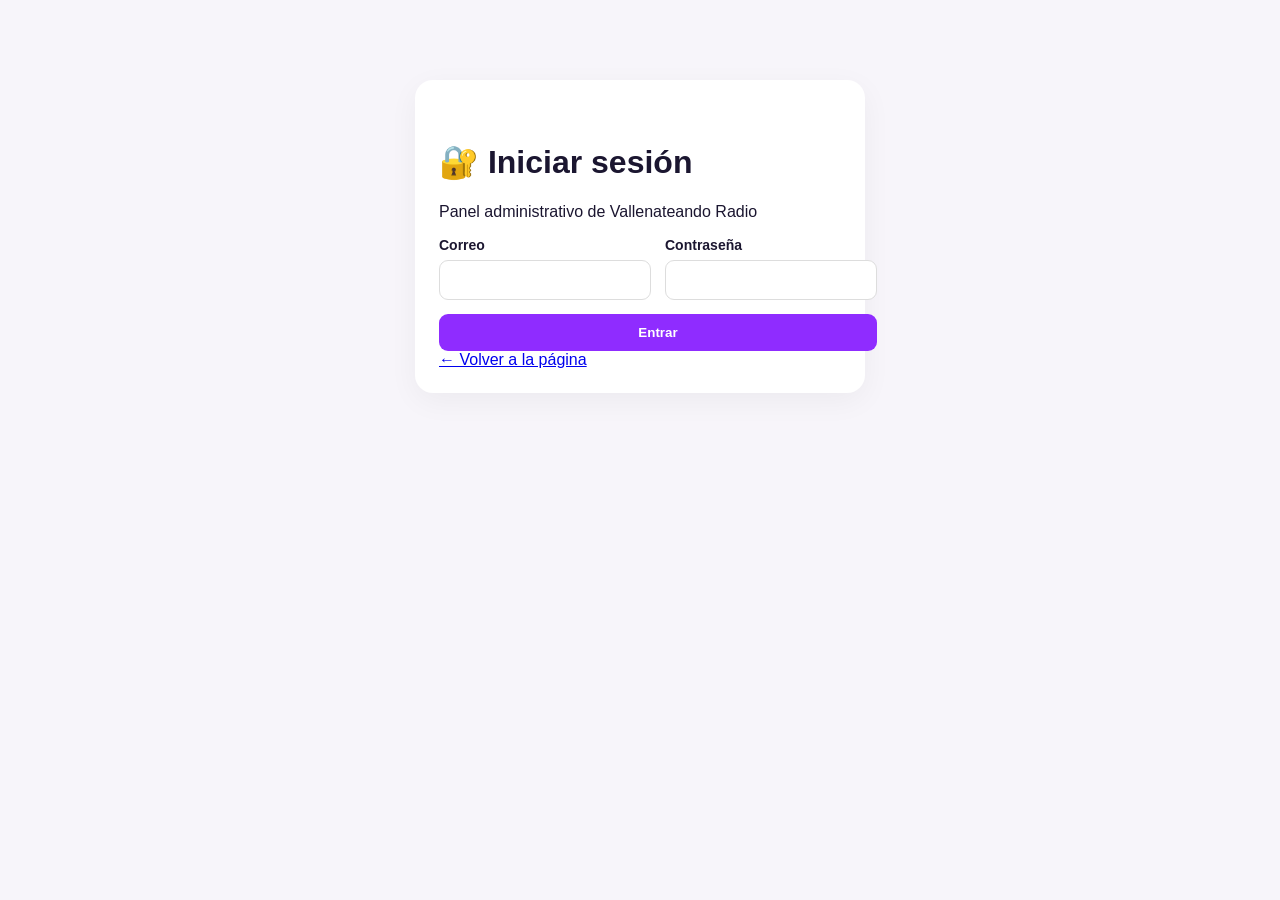
==== admin.html @ 14a2daa3 "admin.html" ====
<!doctype html>
<html lang="es">
<head>
<meta charset="UTF-8"><meta name="viewport" content="width=device-width,initial-scale=1">
<title>Panel administrativo | Vallenateando Radio</title>
<link rel="icon" href="https://i.ibb.co/fd1KBpkp/IMG-20260917-WA0016-removebg-preview.png"><link rel="stylesheet" href="styles.css">
<script src="https://cdn.jsdelivr.net/npm/@supabase/supabase-js@2"></script>
</head>
<body class="admin-body">
<div id="authView" class="admin-wrap auth-box">
  <div class="admin-panel">
    <img src="https://i.ibb.co/fd1KBpkp/IMG-20260917-WA0016-removebg-preview.png" style="width:190px;max-height:100px;object-fit:contain" alt="">
    <h1>🔐 Iniciar sesión</h1>
    <p>Panel administrativo de Vallenateando Radio</p>
    <form id="loginForm" class="form-grid">
      <label>Correo<input id="email" type="email" required></label>
      <label>Contraseña<input id="password" type="password" required></label>
      <button class="btn primary full" type="submit">Entrar</button>
    </form>
    <div id="authMsg" class="message hidden"></div>
    <a href="index.html">← Volver a la página</a>
  </div>
</div>

<div id="adminView" class="hidden">
  <header class="site-header"><div class="container nav-wrap"><strong>Vallenateando Radio — Administración</strong><button class="btn secondary" id="logoutBtn">Cerrar sesión</button></div></header>
  <main class="admin-wrap">
    <div class="admin-top"><div><span class="eyebrow">PANEL</span><h1>Administración</h1></div></div>

    <section class="admin-panel">
      <h2>📅 Programación por fecha</h2>
      <form id="programForm" class="form-grid">
        <input type="hidden" id="programId">
        <label>Fecha<input id="pFecha" type="date" required></label>
        <label>Hora de inicio<input id="pInicio" type="time" required></label>
        <label>Hora de finalización<input id="pFin" type="time" required></label>
        <label>Nombre del programa<input id="pNombre" required></label>
        <label class="full">Descripción<textarea id="pDesc"></textarea></label>
        <label>Imagen del programa<input id="pImagen" type="file" accept="image/*"></label>
        <label>o URL de imagen<input id="pImagenUrl" type="url"></label>
        <div class="actions full"><button class="btn primary" type="submit">Guardar programa</button><button class="btn secondary" type="button" id="cancelProgram">Cancelar edición</button></div>
      </form>
      <hr>
      <label>Ver programación de fecha<input id="filterDate" type="date"></label>
      <div class="table-wrap"><table class="admin-table"><thead><tr><th>Horario</th><th>Programa</th><th>Descripción</th><th>Acciones</th></tr></thead><tbody id="programTable"></tbody></table></div>
    </section>

    <section class="admin-panel">
      <h2>📰 Noticias</h2>
      <form id="newsForm" class="form-grid">
        <input type="hidden" id="newsId">
        <label>Título<input id="nTitulo" required></label>
        <label>Categoría<input id="nCategoria" placeholder="Vallenato, Música, Cultura..."></label>
        <label class="full">Resumen<textarea id="nResumen"></textarea></label>
        <label class="full">Contenido<textarea id="nContenido" required></textarea></label>
        <label>Portada<input id="nImagen" type="file" accept="image/*"></label>
        <label>o URL de portada<input id="nImagenUrl" type="url"></label>
        <label>Video (YouTube o URL)<input id="nVideo" type="url" placeholder="https://..."></label>
        <label>Publicar ahora<select id="nPublicado"><option value="true">Sí</option><option value="false">No</option></select></label>
        <div class="actions full"><button class="btn primary" type="submit">Guardar noticia</button><button class="btn secondary" type="button" id="cancelNews">Cancelar edición</button></div>
      </form>
      <div class="table-wrap"><table class="admin-table"><thead><tr><th>Fecha</th><th>Título</th><th>Categoría</th><th>Estado</th><th>Acciones</th></tr></thead><tbody id="newsTable"></tbody></table></div>
    </section>

    <section class="admin-panel">
      <h2>📢 Publicidad</h2>
      <form id="adForm" class="form-grid">
        <input type="hidden" id="adId">
        <label>Título<input id="aTitulo"></label>
        <label>Orden<input id="aOrden" type="number" value="0"></label>
        <label>Imagen<input id="aImagen" type="file" accept="image/*"></label>
        <label>o URL de imagen<input id="aImagenUrl" type="url"></label>
        <label>Enlace al hacer clic<input id="aEnlace" type="url"></label>
        <label>Activo<select id="aActivo"><option value="true">Sí</option><option value="false">No</option></select></label>
        <div class="actions full"><button class="btn primary" type="submit">Guardar publicidad</button><button class="btn secondary" type="button" id="cancelAd">Cancelar edición</button></div>
      </form>
      <div class="table-wrap"><table class="admin-table"><thead><tr><th>Imagen</th><th>Título</th><th>Orden</th><th>Estado</th><th>Acciones</th></tr></thead><tbody id="adTable"></tbody></table></div>
    </section>
  </main>
</div>
<script src="admin.js"></script>
</body>
</html>
---- styles.css ----
*{box-sizing:border-box}html{scroll-behavior:smooth}body{margin:0;font-family:Arial,Helvetica,sans-serif;color:#1b1630;background:#fff;padding-bottom:88px}.container{width:min(1180px,92%);margin:auto}.site-header{position:sticky;top:0;z-index:20;background:#fff;border-bottom:1px solid #eee}.nav-wrap{min-height:76px;display:flex;align-items:center;justify-content:space-between;gap:25px}.brand img{width:180px;height:58px;object-fit:contain}.site-header nav{display:flex;align-items:center;gap:22px}.site-header nav a{color:#272033;text-decoration:none;font-weight:700}.login-link{background:#8f2cff;color:#fff!important;padding:11px 15px;border-radius:10px}.menu-btn{display:none;background:none;border:0;font-size:28px}.hero{background:linear-gradient(135deg,#7418d9,#b833ff);color:#fff;padding:70px 0 65px}.hero-grid{display:grid;grid-template-columns:1.4fr .6fr;align-items:center;gap:40px}.hero h1{font-size:clamp(40px,6vw,72px);margin:15px 0 10px}.hero p{font-size:20px;max-width:650px;opacity:.94}.live-pill,.mini-live{font-size:12px;font-weight:900;letter-spacing:.8px}.primary-btn{margin-top:18px;border:0;border-radius:30px;padding:15px 23px;background:#fff;color:#7b20d7;font-size:16px;font-weight:800;cursor:pointer}.hero-card{min-height:260px;border-radius:28px;background:#fff2;display:grid;place-items:center}.hero-card img{width:min(270px,80%);max-height:230px;object-fit:contain}.section{padding:65px 0}.section.alt{background:#f7f5fa}.section-head{display:flex;justify-content:space-between;align-items:end;gap:20px;margin-bottom:25px}.eyebrow{font-size:12px;font-weight:900;letter-spacing:2px;color:#8f2cff}.section h2{font-size:34px;margin:7px 0 0}.section-head input{padding:12px;border:1px solid #ddd;border-radius:10px}.schedule-list{display:grid;gap:12px}.schedule-item{display:grid;grid-template-columns:180px 1fr auto;gap:20px;align-items:center;background:#fff;border:1px solid #ece7f3;border-radius:15px;padding:18px;box-shadow:0 5px 18px #00000008}.schedule-time{font-weight:800;color:#8f2cff}.schedule-title{font-size:18px;font-weight:800}.schedule-desc{font-size:13px;color:#777;margin-top:5px}.schedule-item img{width:65px;height:65px;border-radius:12px;object-fit:cover}.news-grid{display:grid;grid-template-columns:repeat(3,1fr);gap:22px}.news-card{background:#fff;border-radius:18px;overflow:hidden;box-shadow:0 8px 25px #0000000c}.news-card img{width:100%;height:210px;object-fit:cover}.news-body{padding:18px}.news-body h3{margin:5px 0 9px;font-size:20px}.news-body p{color:#666;line-height:1.5}.news-date{font-size:12px;color:#8f2cff;font-weight:800}.news-body a{color:#8f2cff;font-weight:800;text-decoration:none}.ads-grid{display:grid;grid-template-columns:repeat(2,1fr);gap:20px}.ad-card img{width:100%;max-height:260px;object-fit:cover;border-radius:16px}.contact-card{background:#f4effa;border-radius:25px;padding:35px;display:flex;justify-content:space-between;gap:25px;align-items:center}.socials{display:flex;flex-wrap:wrap;gap:10px}.socials a{background:#fff;border-radius:10px;padding:11px 15px;text-decoration:none;color:#5d25a2;font-weight:700}.footer{background:#17111f;color:#ddd;padding:24px 0}.footer-inner{display:flex;justify-content:space-between;gap:20px;font-size:14px}.player-bar{position:fixed;left:0;right:0;bottom:0;z-index:100;background:linear-gradient(90deg,#7d19dc,#a72bff);color:#fff;min-height:78px;display:grid;grid-template-columns:1fr 70px 300px 45px;gap:18px;align-items:center;padding:10px 25px;box-shadow:0 -5px 25px #0003}.player-now{display:flex;align-items:center;gap:10px;min-width:0}.player-now span:last-child{white-space:nowrap;overflow:hidden;text-overflow:ellipsis}.play-circle{width:52px;height:52px;border:0;border-radius:50%;background:#fff;color:#8f2cff;font-size:22px;cursor:pointer}.player-controls{display:flex;align-items:center;gap:10px}.player-controls input{width:100%;accent-color:#fff}.more-btn{border:0;background:none;color:#fff;font-size:28px;cursor:pointer}.empty{padding:25px;background:#f5f3f7;border-radius:14px;color:#777}.admin-body{background:#f7f5fa}.admin-wrap{width:min(1200px,94%);margin:35px auto}.admin-top{display:flex;justify-content:space-between;align-items:center;gap:15px;margin-bottom:25px}.admin-panel{background:#fff;border-radius:18px;padding:24px;box-shadow:0 8px 30px #0000000c;margin-bottom:22px}.form-grid{display:grid;grid-template-columns:repeat(2,1fr);gap:14px}.form-grid .full{grid-column:1/-1}label{display:grid;gap:7px;font-weight:700;font-size:14px}input,textarea,select{font:inherit;padding:11px;border:1px solid #ddd;border-radius:9px;background:#fff}textarea{min-height:110px;resize:vertical}.btn{border:0;border-radius:9px;padding:11px 16px;font-weight:800;cursor:pointer}.btn.primary{background:#8f2cff;color:#fff}.btn.danger{background:#ffe9e9;color:#b40000}.btn.secondary{background:#eee}.table-wrap{overflow:auto}.admin-table{width:100%;border-collapse:collapse}.admin-table th,.admin-table td{padding:12px;border-bottom:1px solid #eee;text-align:left;vertical-align:top}.actions{display:flex;gap:7px;flex-wrap:wrap}.hidden{display:none!important}.auth-box{max-width:450px;margin:80px auto}.message{padding:12px;border-radius:10px;background:#f0ebf7;margin:10px 0}@media(max-width:800px){.site-header nav{display:none;position:absolute;left:0;right:0;top:76px;background:#fff;padding:15px;flex-direction:column;align-items:stretch}.site-header nav.open{display:flex}.menu-btn{display:block}.hero-grid{grid-template-columns:1fr}.hero-card{min-height:190px}.news-grid,.ads-grid{grid-template-columns:1fr}.schedule-item{grid-template-columns:1fr auto}.schedule-item img{display:none}.player-bar{grid-template-columns:1fr 55px 100px 25px;padding:9px 10px;gap:8px;min-height:68px}.player-now{font-size:12px;display:block}.player-now strong{margin:0 4px}.player-controls span{display:none}.footer-inner{display:block;text-align:center;line-height:1.8}.form-grid{grid-template-columns:1fr}.form-grid .full{grid-column:auto}.contact-card{display:block}.socials{margin-top:20px}}
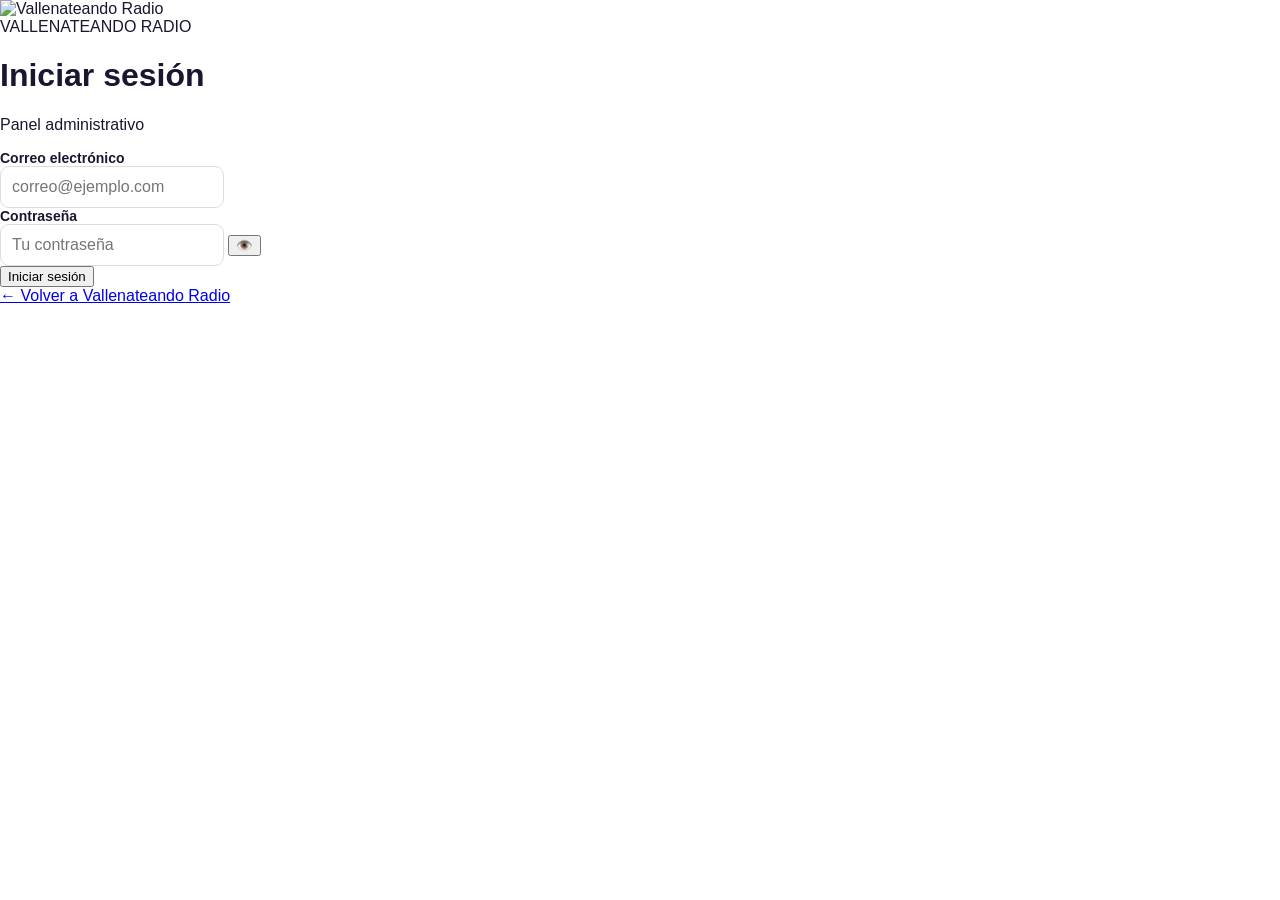
==== commit a41278b1: "Update admin.html" ====
--- a/admin.html
+++ b/admin.html
@@ -1,83 +1,308 @@
-<!doctype html>
+<!DOCTYPE html>
 <html lang="es">
 <head>
-<meta charset="UTF-8"><meta name="viewport" content="width=device-width,initial-scale=1">
-<title>Panel administrativo | Vallenateando Radio</title>
-<link rel="icon" href="https://i.ibb.co/fd1KBpkp/IMG-20260917-WA0016-removebg-preview.png"><link rel="stylesheet" href="styles.css">
-<script src="https://cdn.jsdelivr.net/npm/@supabase/supabase-js@2"></script>
+  <meta charset="UTF-8">
+  <meta name="viewport" content="width=device-width, initial-scale=1.0">
+
+  <title>Iniciar sesión | Vallenateando Radio</title>
+
+  <link rel="icon"
+    href="https://i.ibb.co/fd1KBpkp/IMG-20260917-WA0016-removebg-preview.png">
+
+  <link rel="stylesheet" href="styles.css">
+
+  <!-- Supabase -->
+  <script src="https://cdn.jsdelivr.net/npm/@supabase/supabase-js@2"></script>
 </head>
-<body class="admin-body">
-<div id="authView" class="admin-wrap auth-box">
-  <div class="admin-panel">
-    <img src="https://i.ibb.co/fd1KBpkp/IMG-20260917-WA0016-removebg-preview.png" style="width:190px;max-height:100px;object-fit:contain" alt="">
-    <h1>🔐 Iniciar sesión</h1>
-    <p>Panel administrativo de Vallenateando Radio</p>
-    <form id="loginForm" class="form-grid">
-      <label>Correo<input id="email" type="email" required></label>
-      <label>Contraseña<input id="password" type="password" required></label>
-      <button class="btn primary full" type="submit">Entrar</button>
-    </form>
-    <div id="authMsg" class="message hidden"></div>
-    <a href="index.html">← Volver a la página</a>
-  </div>
-</div>
-
-<div id="adminView" class="hidden">
-  <header class="site-header"><div class="container nav-wrap"><strong>Vallenateando Radio — Administración</strong><button class="btn secondary" id="logoutBtn">Cerrar sesión</button></div></header>
-  <main class="admin-wrap">
-    <div class="admin-top"><div><span class="eyebrow">PANEL</span><h1>Administración</h1></div></div>
-
-    <section class="admin-panel">
-      <h2>📅 Programación por fecha</h2>
-      <form id="programForm" class="form-grid">
-        <input type="hidden" id="programId">
-        <label>Fecha<input id="pFecha" type="date" required></label>
-        <label>Hora de inicio<input id="pInicio" type="time" required></label>
-        <label>Hora de finalización<input id="pFin" type="time" required></label>
-        <label>Nombre del programa<input id="pNombre" required></label>
-        <label class="full">Descripción<textarea id="pDesc"></textarea></label>
-        <label>Imagen del programa<input id="pImagen" type="file" accept="image/*"></label>
-        <label>o URL de imagen<input id="pImagenUrl" type="url"></label>
-        <div class="actions full"><button class="btn primary" type="submit">Guardar programa</button><button class="btn secondary" type="button" id="cancelProgram">Cancelar edición</button></div>
+
+<body class="login-page">
+
+  <!-- LOGIN -->
+  <main id="loginScreen" class="login-container">
+
+    <div class="login-card">
+
+      <div class="login-logo">
+        <img
+          src="https://i.ibb.co/fd1KBpkp/IMG-20260917-WA0016-removebg-preview.png"
+          alt="Vallenateando Radio">
+      </div>
+
+      <div class="login-title">
+        <span>VALLENATEANDO RADIO</span>
+        <h1>Iniciar sesión</h1>
+        <p>Panel administrativo</p>
+      </div>
+
+      <form id="loginForm">
+
+        <div class="input-group">
+          <label for="email">Correo electrónico</label>
+
+          <input
+            type="email"
+            id="email"
+            placeholder="correo@ejemplo.com"
+            autocomplete="email"
+            required>
+        </div>
+
+        <div class="input-group">
+          <label for="password">Contraseña</label>
+
+          <div class="password-box">
+
+            <input
+              type="password"
+              id="password"
+              placeholder="Tu contraseña"
+              autocomplete="current-password"
+              required>
+
+            <button
+              type="button"
+              id="showPassword"
+              class="password-button">
+              👁️
+            </button>
+
+          </div>
+        </div>
+
+        <button
+          type="submit"
+          id="loginButton"
+          class="login-button">
+          Iniciar sesión
+        </button>
+
+        <div id="loginMessage" class="login-message"></div>
+
       </form>
-      <hr>
-      <label>Ver programación de fecha<input id="filterDate" type="date"></label>
-      <div class="table-wrap"><table class="admin-table"><thead><tr><th>Horario</th><th>Programa</th><th>Descripción</th><th>Acciones</th></tr></thead><tbody id="programTable"></tbody></table></div>
+
+      <a href="index.html" class="back-home">
+        ← Volver a Vallenateando Radio
+      </a>
+
+    </div>
+
+  </main>
+
+
+  <!-- PANEL ADMINISTRATIVO -->
+
+  <main id="adminScreen" class="admin-screen hidden">
+
+    <header class="admin-header">
+
+      <div class="admin-brand">
+
+        <img
+          src="https://i.ibb.co/fd1KBpkp/IMG-20260917-WA0016-removebg-preview.png"
+          alt="Vallenateando Radio">
+
+        <div>
+          <strong>Vallenateando Radio</strong>
+          <span>Panel administrativo</span>
+        </div>
+
+      </div>
+
+      <div class="admin-user">
+
+        <span id="userEmail"></span>
+
+        <button id="logoutButton">
+          Cerrar sesión
+        </button>
+
+      </div>
+
+    </header>
+
+
+    <section class="admin-content">
+
+      <div class="admin-welcome">
+
+        <span>ADMINISTRACIÓN</span>
+
+        <h1>Panel de control</h1>
+
+        <p>
+          Administra el contenido de Vallenateando Radio
+          sin modificar el código de la página.
+        </p>
+
+      </div>
+
+
+      <!-- OPCIONES -->
+
+      <div class="admin-cards">
+
+        <a href="#programacion" class="admin-card">
+
+          <div class="admin-card-icon">
+            📅
+          </div>
+
+          <h2>Programación</h2>
+
+          <p>
+            Crear, editar y eliminar programas,
+            fechas y horarios.
+          </p>
+
+        </a>
+
+
+        <a href="#noticias" class="admin-card">
+
+          <div class="admin-card-icon">
+            📰
+          </div>
+
+          <h2>Noticias</h2>
+
+          <p>
+            Publicar noticias con imágenes,
+            contenido y videos.
+          </p>
+
+        </a>
+
+
+        <a href="#publicidad" class="admin-card">
+
+          <div class="admin-card-icon">
+            📢
+          </div>
+
+          <h2>Publicidad</h2>
+
+          <p>
+            Administrar los espacios publicitarios
+            de la página.
+          </p>
+
+        </a>
+
+
+        <a href="index.html" class="admin-card">
+
+          <div class="admin-card-icon">
+            🌐
+          </div>
+
+          <h2>Ver página</h2>
+
+          <p>
+            Regresar al sitio oficial
+            de Vallenateando Radio.
+          </p>
+
+        </a>
+
+      </div>
+
+
+      <!-- PROGRAMACIÓN -->
+
+      <section id="programacion" class="admin-section">
+
+        <div class="admin-section-title">
+
+          <div>
+            <span>ADMINISTRACIÓN</span>
+            <h2>📅 Programación</h2>
+          </div>
+
+        </div>
+
+        <div class="admin-info-box">
+
+          Desde aquí podrás administrar la programación
+          por fecha, incluyendo hora de inicio, hora final,
+          nombre, descripción e imagen del programa.
+
+        </div>
+
+        <div id="programacionContent"></div>
+
+      </section>
+
+
+      <!-- NOTICIAS -->
+
+      <section id="noticias" class="admin-section">
+
+        <div class="admin-section-title">
+
+          <div>
+            <span>CONTENIDO</span>
+            <h2>📰 Noticias</h2>
+          </div>
+
+        </div>
+
+        <div class="admin-info-box">
+
+          Podrás crear, editar y eliminar noticias,
+          agregar imágenes y videos y decidir cuándo
+          publicarlas.
+
+        </div>
+
+        <div id="noticiasContent"></div>
+
+      </section>
+
+
+      <!-- PUBLICIDAD -->
+
+      <section id="publicidad" class="admin-section">
+
+        <div class="admin-section-title">
+
+          <div>
+            <span>COMERCIAL</span>
+            <h2>📢 Publicidad</h2>
+          </div>
+
+        </div>
+
+        <div class="admin-info-box">
+
+          Administra los espacios publicitarios
+          que aparecerán en Vallenateando Radio.
+
+        </div>
+
+        <div id="publicidadContent"></div>
+
+      </section>
+
     </section>
 
-    <section class="admin-panel">
-      <h2>📰 Noticias</h2>
-      <form id="newsForm" class="form-grid">
-        <input type="hidden" id="newsId">
-        <label>Título<input id="nTitulo" required></label>
-        <label>Categoría<input id="nCategoria" placeholder="Vallenato, Música, Cultura..."></label>
-        <label class="full">Resumen<textarea id="nResumen"></textarea></label>
-        <label class="full">Contenido<textarea id="nContenido" required></textarea></label>
-        <label>Portada<input id="nImagen" type="file" accept="image/*"></label>
-        <label>o URL de portada<input id="nImagenUrl" type="url"></label>
-        <label>Video (YouTube o URL)<input id="nVideo" type="url" placeholder="https://..."></label>
-        <label>Publicar ahora<select id="nPublicado"><option value="true">Sí</option><option value="false">No</option></select></label>
-        <div class="actions full"><button class="btn primary" type="submit">Guardar noticia</button><button class="btn secondary" type="button" id="cancelNews">Cancelar edición</button></div>
-      </form>
-      <div class="table-wrap"><table class="admin-table"><thead><tr><th>Fecha</th><th>Título</th><th>Categoría</th><th>Estado</th><th>Acciones</th></tr></thead><tbody id="newsTable"></tbody></table></div>
-    </section>
-
-    <section class="admin-panel">
-      <h2>📢 Publicidad</h2>
-      <form id="adForm" class="form-grid">
-        <input type="hidden" id="adId">
-        <label>Título<input id="aTitulo"></label>
-        <label>Orden<input id="aOrden" type="number" value="0"></label>
-        <label>Imagen<input id="aImagen" type="file" accept="image/*"></label>
-        <label>o URL de imagen<input id="aImagenUrl" type="url"></label>
-        <label>Enlace al hacer clic<input id="aEnlace" type="url"></label>
-        <label>Activo<select id="aActivo"><option value="true">Sí</option><option value="false">No</option></select></label>
-        <div class="actions full"><button class="btn primary" type="submit">Guardar publicidad</button><button class="btn secondary" type="button" id="cancelAd">Cancelar edición</button></div>
-      </form>
-      <div class="table-wrap"><table class="admin-table"><thead><tr><th>Imagen</th><th>Título</th><th>Orden</th><th>Estado</th><th>Acciones</th></tr></thead><tbody id="adTable"></tbody></table></div>
-    </section>
+
+    <footer class="admin-footer">
+
+      <p>
+        Vallenateando Radio
+      </p>
+
+      <span>
+        Creado por <strong>Gamarra TV</strong>
+      </span>
+
+    </footer>
+
   </main>
-</div>
-<script src="admin.js"></script>
+
+
+  <script src="config.js"></script>
+  <script src="admin.js"></script>
+
 </body>
 </html>
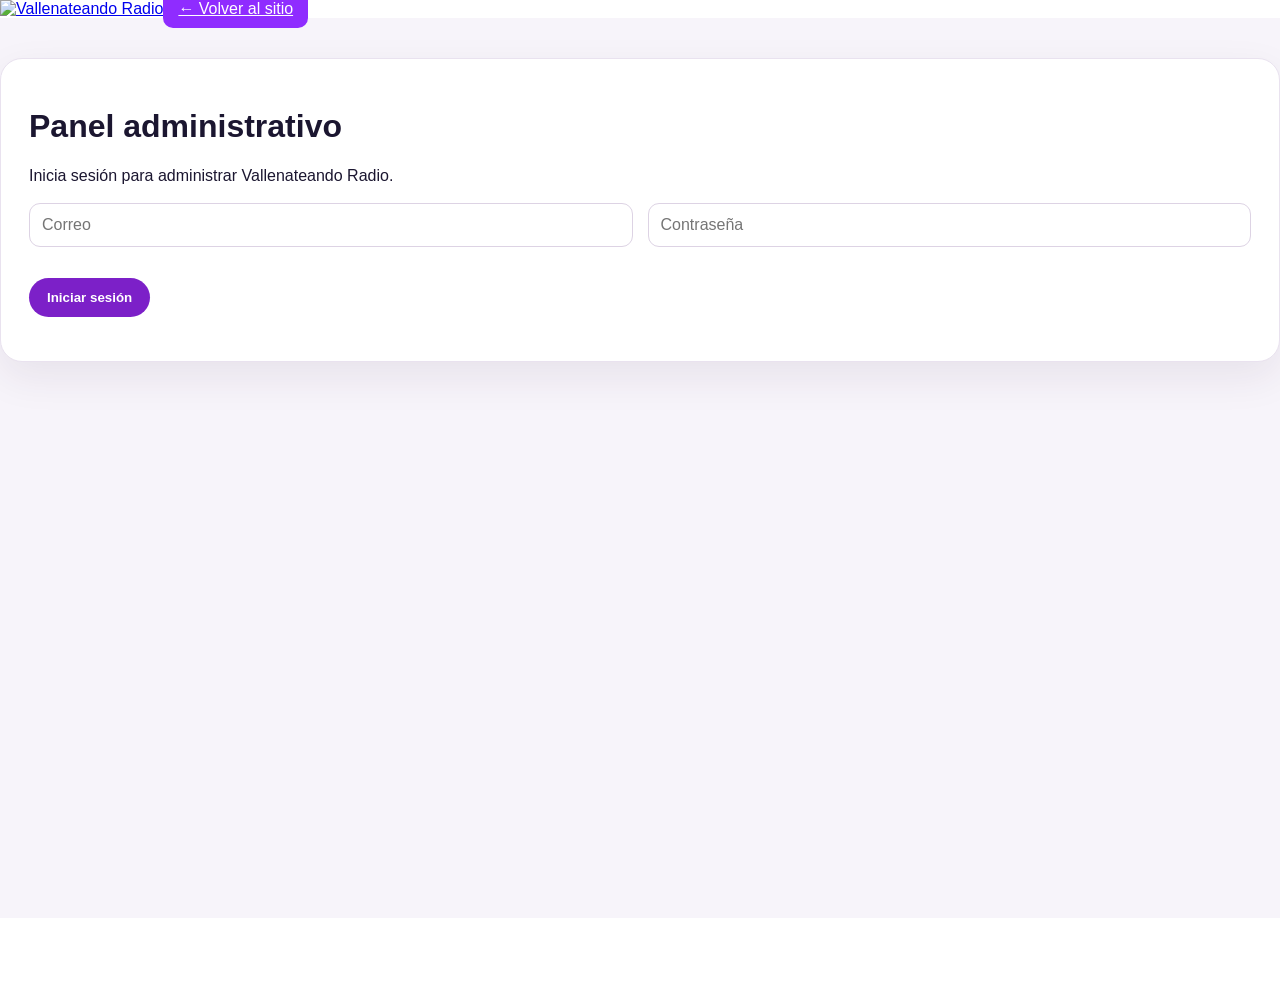
==== commit b921826f: "Update admin.html" ====
--- a/admin.html
+++ b/admin.html
@@ -1,308 +1,28 @@
 <!DOCTYPE html>
 <html lang="es">
 <head>
-  <meta charset="UTF-8">
-  <meta name="viewport" content="width=device-width, initial-scale=1.0">
-
-  <title>Iniciar sesión | Vallenateando Radio</title>
-
-  <link rel="icon"
-    href="https://i.ibb.co/fd1KBpkp/IMG-20260917-WA0016-removebg-preview.png">
-
-  <link rel="stylesheet" href="styles.css">
-
-  <!-- Supabase -->
-  <script src="https://cdn.jsdelivr.net/npm/@supabase/supabase-js@2"></script>
+<meta charset="UTF-8"><meta name="viewport" content="width=device-width,initial-scale=1.0">
+<title>Administración | Vallenateando Radio</title>
+<link rel="icon" href="https://i.ibb.co/fd1KBpkp/IMG-20260917-WA0016-removebg-preview.png">
+<link rel="stylesheet" href="styles.css">
+<style>
+.admin-page{background:#f7f4fa;min-height:100vh;padding:40px 0 80px}.admin-box{background:#fff;border:1px solid #e9e2ef;border-radius:22px;padding:28px;box-shadow:0 15px 40px rgba(50,25,70,.08);margin-bottom:22px}.admin-box h2{margin-bottom:18px}.form-grid{display:grid;grid-template-columns:repeat(2,1fr);gap:15px}.form-grid .full{grid-column:1/-1}.admin-box input,.admin-box textarea,.admin-box select{width:100%;padding:12px;border:1px solid #ddd3e4;border-radius:11px;background:#fff}.admin-box textarea{min-height:120px;resize:vertical}.admin-actions{display:flex;gap:10px;flex-wrap:wrap;margin-top:16px}.admin-btn{border:0;border-radius:999px;padding:12px 18px;background:#7c20c8;color:#fff;font-weight:800;cursor:pointer}.admin-btn.secondary{background:#eee7f2;color:#54216d}.admin-list{display:grid;gap:10px}.admin-row{display:flex;justify-content:space-between;gap:15px;align-items:center;padding:15px;border:1px solid #e9e2ef;border-radius:14px}.hidden{display:none}@media(max-width:700px){.form-grid{grid-template-columns:1fr}.form-grid .full{grid-column:auto}.admin-row{align-items:flex-start;flex-direction:column}}
+</style>
+<script src="https://cdn.jsdelivr.net/npm/@supabase/supabase-js@2"></script>
+<script src="config.js"></script>
 </head>
-
-<body class="login-page">
-
-  <!-- LOGIN -->
-  <main id="loginScreen" class="login-container">
-
-    <div class="login-card">
-
-      <div class="login-logo">
-        <img
-          src="https://i.ibb.co/fd1KBpkp/IMG-20260917-WA0016-removebg-preview.png"
-          alt="Vallenateando Radio">
-      </div>
-
-      <div class="login-title">
-        <span>VALLENATEANDO RADIO</span>
-        <h1>Iniciar sesión</h1>
-        <p>Panel administrativo</p>
-      </div>
-
-      <form id="loginForm">
-
-        <div class="input-group">
-          <label for="email">Correo electrónico</label>
-
-          <input
-            type="email"
-            id="email"
-            placeholder="correo@ejemplo.com"
-            autocomplete="email"
-            required>
-        </div>
-
-        <div class="input-group">
-          <label for="password">Contraseña</label>
-
-          <div class="password-box">
-
-            <input
-              type="password"
-              id="password"
-              placeholder="Tu contraseña"
-              autocomplete="current-password"
-              required>
-
-            <button
-              type="button"
-              id="showPassword"
-              class="password-button">
-              👁️
-            </button>
-
-          </div>
-        </div>
-
-        <button
-          type="submit"
-          id="loginButton"
-          class="login-button">
-          Iniciar sesión
-        </button>
-
-        <div id="loginMessage" class="login-message"></div>
-
-      </form>
-
-      <a href="index.html" class="back-home">
-        ← Volver a Vallenateando Radio
-      </a>
-
-    </div>
-
-  </main>
-
-
-  <!-- PANEL ADMINISTRATIVO -->
-
-  <main id="adminScreen" class="admin-screen hidden">
-
-    <header class="admin-header">
-
-      <div class="admin-brand">
-
-        <img
-          src="https://i.ibb.co/fd1KBpkp/IMG-20260917-WA0016-removebg-preview.png"
-          alt="Vallenateando Radio">
-
-        <div>
-          <strong>Vallenateando Radio</strong>
-          <span>Panel administrativo</span>
-        </div>
-
-      </div>
-
-      <div class="admin-user">
-
-        <span id="userEmail"></span>
-
-        <button id="logoutButton">
-          Cerrar sesión
-        </button>
-
-      </div>
-
-    </header>
-
-
-    <section class="admin-content">
-
-      <div class="admin-welcome">
-
-        <span>ADMINISTRACIÓN</span>
-
-        <h1>Panel de control</h1>
-
-        <p>
-          Administra el contenido de Vallenateando Radio
-          sin modificar el código de la página.
-        </p>
-
-      </div>
-
-
-      <!-- OPCIONES -->
-
-      <div class="admin-cards">
-
-        <a href="#programacion" class="admin-card">
-
-          <div class="admin-card-icon">
-            📅
-          </div>
-
-          <h2>Programación</h2>
-
-          <p>
-            Crear, editar y eliminar programas,
-            fechas y horarios.
-          </p>
-
-        </a>
-
-
-        <a href="#noticias" class="admin-card">
-
-          <div class="admin-card-icon">
-            📰
-          </div>
-
-          <h2>Noticias</h2>
-
-          <p>
-            Publicar noticias con imágenes,
-            contenido y videos.
-          </p>
-
-        </a>
-
-
-        <a href="#publicidad" class="admin-card">
-
-          <div class="admin-card-icon">
-            📢
-          </div>
-
-          <h2>Publicidad</h2>
-
-          <p>
-            Administrar los espacios publicitarios
-            de la página.
-          </p>
-
-        </a>
-
-
-        <a href="index.html" class="admin-card">
-
-          <div class="admin-card-icon">
-            🌐
-          </div>
-
-          <h2>Ver página</h2>
-
-          <p>
-            Regresar al sitio oficial
-            de Vallenateando Radio.
-          </p>
-
-        </a>
-
-      </div>
-
-
-      <!-- PROGRAMACIÓN -->
-
-      <section id="programacion" class="admin-section">
-
-        <div class="admin-section-title">
-
-          <div>
-            <span>ADMINISTRACIÓN</span>
-            <h2>📅 Programación</h2>
-          </div>
-
-        </div>
-
-        <div class="admin-info-box">
-
-          Desde aquí podrás administrar la programación
-          por fecha, incluyendo hora de inicio, hora final,
-          nombre, descripción e imagen del programa.
-
-        </div>
-
-        <div id="programacionContent"></div>
-
-      </section>
-
-
-      <!-- NOTICIAS -->
-
-      <section id="noticias" class="admin-section">
-
-        <div class="admin-section-title">
-
-          <div>
-            <span>CONTENIDO</span>
-            <h2>📰 Noticias</h2>
-          </div>
-
-        </div>
-
-        <div class="admin-info-box">
-
-          Podrás crear, editar y eliminar noticias,
-          agregar imágenes y videos y decidir cuándo
-          publicarlas.
-
-        </div>
-
-        <div id="noticiasContent"></div>
-
-      </section>
-
-
-      <!-- PUBLICIDAD -->
-
-      <section id="publicidad" class="admin-section">
-
-        <div class="admin-section-title">
-
-          <div>
-            <span>COMERCIAL</span>
-            <h2>📢 Publicidad</h2>
-          </div>
-
-        </div>
-
-        <div class="admin-info-box">
-
-          Administra los espacios publicitarios
-          que aparecerán en Vallenateando Radio.
-
-        </div>
-
-        <div id="publicidadContent"></div>
-
-      </section>
-
-    </section>
-
-
-    <footer class="admin-footer">
-
-      <p>
-        Vallenateando Radio
-      </p>
-
-      <span>
-        Creado por <strong>Gamarra TV</strong>
-      </span>
-
-    </footer>
-
-  </main>
-
-
-  <script src="config.js"></script>
-  <script src="admin.js"></script>
-
-</body>
-</html>
+<body>
+<header class="main-header"><div class="header-container"><a href="index.html" class="brand"><img class="brand-logo" src="https://i.ibb.co/fd1KBpkp/IMG-20260917-WA0016-removebg-preview.png" alt="Vallenateando Radio"></a><a class="login-link" href="index.html">← Volver al sitio</a></div></header>
+<main class="admin-page"><div class="section-container">
+<div id="loginBox" class="admin-box">
+<h1>Panel administrativo</h1><p>Inicia sesión para administrar Vallenateando Radio.</p>
+<form id="loginForm" class="form-grid" style="margin-top:18px"><input id="email" type="email" placeholder="Correo" required><input id="password" type="password" placeholder="Contraseña" required><div class="full admin-actions"><button class="admin-btn" type="submit">Iniciar sesión</button></div></form><p id="loginMsg"></p>
+</div>
+<div id="panel" class="hidden">
+<div class="admin-box"><div style="display:flex;justify-content:space-between;gap:15px;align-items:center;flex-wrap:wrap"><div><h1>Administración</h1><p>Noticias, programación y publicidad.</p></div><button id="logout" class="admin-btn secondary">Cerrar sesión</button></div></div>
+<div class="admin-box"><h2>Programación</h2><form id="programForm" class="form-grid"><input type="date" id="pFecha" required><input type="text" id="pTitulo" placeholder="Nombre del programa" required><input type="time" id="pInicio" required><input type="time" id="pFin" required><textarea id="pDesc" class="full" placeholder="Descripción"></textarea><div class="full admin-actions"><button class="admin-btn">Guardar programa</button></div></form><div id="programList" class="admin-list"></div></div>
+<div class="admin-box"><h2>Noticias</h2><form id="newsForm" class="form-grid"><input type="text" id="nTitulo" placeholder="Título" required><input type="text" id="nCategoria" placeholder="Categoría"><input type="url" id="nImagen" placeholder="URL de imagen"><textarea id="nResumen" class="full" placeholder="Resumen"></textarea><textarea id="nContenido" class="full" placeholder="Contenido de la noticia"></textarea><input type="url" id="nVideo" class="full" placeholder="URL de video (opcional)"><div class="full admin-actions"><button class="admin-btn">Publicar noticia</button></div></form><div id="newsList" class="admin-list"></div></div>
+<div class="admin-box"><h2>Publicidad</h2><form id="adForm" class="form-grid"><input type="text" id="aTitulo" placeholder="Título" required><input type="url" id="aImagen" placeholder="URL de imagen"><textarea id="aDesc" class="full" placeholder="Descripción"></textarea><div class="full admin-actions"><button class="admin-btn">Publicar publicidad</button></div></form><div id="adList" class="admin-list"></div></div>
+</div></div></main>
+<script src="supabase.js"></script><script src="admin.js"></script>
+</body></html>
--- a/styles.css
+++ b/styles.css
@@ -1 +1,602 @@
 *{box-sizing:border-box}html{scroll-behavior:smooth}body{margin:0;font-family:Arial,Helvetica,sans-serif;color:#1b1630;background:#fff;padding-bottom:88px}.container{width:min(1180px,92%);margin:auto}.site-header{position:sticky;top:0;z-index:20;background:#fff;border-bottom:1px solid #eee}.nav-wrap{min-height:76px;display:flex;align-items:center;justify-content:space-between;gap:25px}.brand img{width:180px;height:58px;object-fit:contain}.site-header nav{display:flex;align-items:center;gap:22px}.site-header nav a{color:#272033;text-decoration:none;font-weight:700}.login-link{background:#8f2cff;color:#fff!important;padding:11px 15px;border-radius:10px}.menu-btn{display:none;background:none;border:0;font-size:28px}.hero{background:linear-gradient(135deg,#7418d9,#b833ff);color:#fff;padding:70px 0 65px}.hero-grid{display:grid;grid-template-columns:1.4fr .6fr;align-items:center;gap:40px}.hero h1{font-size:clamp(40px,6vw,72px);margin:15px 0 10px}.hero p{font-size:20px;max-width:650px;opacity:.94}.live-pill,.mini-live{font-size:12px;font-weight:900;letter-spacing:.8px}.primary-btn{margin-top:18px;border:0;border-radius:30px;padding:15px 23px;background:#fff;color:#7b20d7;font-size:16px;font-weight:800;cursor:pointer}.hero-card{min-height:260px;border-radius:28px;background:#fff2;display:grid;place-items:center}.hero-card img{width:min(270px,80%);max-height:230px;object-fit:contain}.section{padding:65px 0}.section.alt{background:#f7f5fa}.section-head{display:flex;justify-content:space-between;align-items:end;gap:20px;margin-bottom:25px}.eyebrow{font-size:12px;font-weight:900;letter-spacing:2px;color:#8f2cff}.section h2{font-size:34px;margin:7px 0 0}.section-head input{padding:12px;border:1px solid #ddd;border-radius:10px}.schedule-list{display:grid;gap:12px}.schedule-item{display:grid;grid-template-columns:180px 1fr auto;gap:20px;align-items:center;background:#fff;border:1px solid #ece7f3;border-radius:15px;padding:18px;box-shadow:0 5px 18px #00000008}.schedule-time{font-weight:800;color:#8f2cff}.schedule-title{font-size:18px;font-weight:800}.schedule-desc{font-size:13px;color:#777;margin-top:5px}.schedule-item img{width:65px;height:65px;border-radius:12px;object-fit:cover}.news-grid{display:grid;grid-template-columns:repeat(3,1fr);gap:22px}.news-card{background:#fff;border-radius:18px;overflow:hidden;box-shadow:0 8px 25px #0000000c}.news-card img{width:100%;height:210px;object-fit:cover}.news-body{padding:18px}.news-body h3{margin:5px 0 9px;font-size:20px}.news-body p{color:#666;line-height:1.5}.news-date{font-size:12px;color:#8f2cff;font-weight:800}.news-body a{color:#8f2cff;font-weight:800;text-decoration:none}.ads-grid{display:grid;grid-template-columns:repeat(2,1fr);gap:20px}.ad-card img{width:100%;max-height:260px;object-fit:cover;border-radius:16px}.contact-card{background:#f4effa;border-radius:25px;padding:35px;display:flex;justify-content:space-between;gap:25px;align-items:center}.socials{display:flex;flex-wrap:wrap;gap:10px}.socials a{background:#fff;border-radius:10px;padding:11px 15px;text-decoration:none;color:#5d25a2;font-weight:700}.footer{background:#17111f;color:#ddd;padding:24px 0}.footer-inner{display:flex;justify-content:space-between;gap:20px;font-size:14px}.player-bar{position:fixed;left:0;right:0;bottom:0;z-index:100;background:linear-gradient(90deg,#7d19dc,#a72bff);color:#fff;min-height:78px;display:grid;grid-template-columns:1fr 70px 300px 45px;gap:18px;align-items:center;padding:10px 25px;box-shadow:0 -5px 25px #0003}.player-now{display:flex;align-items:center;gap:10px;min-width:0}.player-now span:last-child{white-space:nowrap;overflow:hidden;text-overflow:ellipsis}.play-circle{width:52px;height:52px;border:0;border-radius:50%;background:#fff;color:#8f2cff;font-size:22px;cursor:pointer}.player-controls{display:flex;align-items:center;gap:10px}.player-controls input{width:100%;accent-color:#fff}.more-btn{border:0;background:none;color:#fff;font-size:28px;cursor:pointer}.empty{padding:25px;background:#f5f3f7;border-radius:14px;color:#777}.admin-body{background:#f7f5fa}.admin-wrap{width:min(1200px,94%);margin:35px auto}.admin-top{display:flex;justify-content:space-between;align-items:center;gap:15px;margin-bottom:25px}.admin-panel{background:#fff;border-radius:18px;padding:24px;box-shadow:0 8px 30px #0000000c;margin-bottom:22px}.form-grid{display:grid;grid-template-columns:repeat(2,1fr);gap:14px}.form-grid .full{grid-column:1/-1}label{display:grid;gap:7px;font-weight:700;font-size:14px}input,textarea,select{font:inherit;padding:11px;border:1px solid #ddd;border-radius:9px;background:#fff}textarea{min-height:110px;resize:vertical}.btn{border:0;border-radius:9px;padding:11px 16px;font-weight:800;cursor:pointer}.btn.primary{background:#8f2cff;color:#fff}.btn.danger{background:#ffe9e9;color:#b40000}.btn.secondary{background:#eee}.table-wrap{overflow:auto}.admin-table{width:100%;border-collapse:collapse}.admin-table th,.admin-table td{padding:12px;border-bottom:1px solid #eee;text-align:left;vertical-align:top}.actions{display:flex;gap:7px;flex-wrap:wrap}.hidden{display:none!important}.auth-box{max-width:450px;margin:80px auto}.message{padding:12px;border-radius:10px;background:#f0ebf7;margin:10px 0}@media(max-width:800px){.site-header nav{display:none;position:absolute;left:0;right:0;top:76px;background:#fff;padding:15px;flex-direction:column;align-items:stretch}.site-header nav.open{display:flex}.menu-btn{display:block}.hero-grid{grid-template-columns:1fr}.hero-card{min-height:190px}.news-grid,.ads-grid{grid-template-columns:1fr}.schedule-item{grid-template-columns:1fr auto}.schedule-item img{display:none}.player-bar{grid-template-columns:1fr 55px 100px 25px;padding:9px 10px;gap:8px;min-height:68px}.player-now{font-size:12px;display:block}.player-now strong{margin:0 4px}.player-controls span{display:none}.footer-inner{display:block;text-align:center;line-height:1.8}.form-grid{grid-template-columns:1fr}.form-grid .full{grid-column:auto}.contact-card{display:block}.socials{margin-top:20px}}
+/* =====================================================
+   LOGIN VALLENATEANDO RADIO
+===================================================== */
+
+.login-page {
+    min-height: 100vh;
+    margin: 0;
+    padding: 0;
+    background:
+        linear-gradient(
+            135deg,
+            #6817bd,
+            #a329f4,
+            #7419d5
+        );
+
+    display: flex;
+    align-items: center;
+    justify-content: center;
+}
+
+
+.login-container {
+    width: 100%;
+    padding: 30px 20px;
+}
+
+
+.login-card {
+    width: min(440px, 100%);
+    margin: auto;
+
+    background: #ffffff;
+
+    border-radius: 24px;
+
+    padding: 40px;
+
+    box-shadow:
+        0 25px 70px rgba(0, 0, 0, .25);
+
+    text-align: center;
+}
+
+
+.login-logo img {
+    width: 190px;
+    height: 120px;
+
+    object-fit: contain;
+
+    margin-bottom: 10px;
+}
+
+
+.login-title span {
+    color: #8b24df;
+
+    font-size: 12px;
+
+    font-weight: 900;
+
+    letter-spacing: 2px;
+}
+
+
+.login-title h1 {
+    margin: 8px 0 5px;
+
+    font-size: 32px;
+
+    color: #20172b;
+}
+
+
+.login-title p {
+    margin: 0 0 30px;
+
+    color: #777;
+}
+
+
+.input-group {
+    text-align: left;
+
+    margin-bottom: 20px;
+}
+
+
+.input-group label {
+    display: block;
+
+    margin-bottom: 8px;
+
+    font-size: 14px;
+
+    font-weight: 700;
+
+    color: #30233b;
+}
+
+
+.input-group input {
+    width: 100%;
+
+    height: 50px;
+
+    padding: 0 15px;
+
+    border: 1px solid #ddd;
+
+    border-radius: 11px;
+
+    outline: none;
+
+    font-size: 15px;
+
+    background: #fafafa;
+
+    transition: .2s;
+}
+
+
+.input-group input:focus {
+    border-color: #9b28ee;
+
+    background: #fff;
+
+    box-shadow:
+        0 0 0 3px rgba(155, 40, 238, .12);
+}
+
+
+.password-box {
+    position: relative;
+}
+
+
+.password-box input {
+    padding-right: 50px;
+}
+
+
+.password-button {
+    position: absolute;
+
+    right: 8px;
+
+    top: 50%;
+
+    transform: translateY(-50%);
+
+    border: 0;
+
+    background: transparent;
+
+    cursor: pointer;
+
+    font-size: 18px;
+}
+
+
+.login-button {
+    width: 100%;
+
+    height: 52px;
+
+    border: 0;
+
+    border-radius: 12px;
+
+    background:
+        linear-gradient(
+            90deg,
+            #7b1ed2,
+            #a52bf4
+        );
+
+    color: white;
+
+    font-size: 16px;
+
+    font-weight: 800;
+
+    cursor: pointer;
+
+    transition: .2s;
+}
+
+
+.login-button:hover {
+    transform: translateY(-1px);
+
+    box-shadow:
+        0 8px 20px rgba(123, 30, 210, .3);
+}
+
+
+.login-button:disabled {
+    opacity: .7;
+
+    cursor: wait;
+}
+
+
+.login-message {
+    min-height: 22px;
+
+    margin-top: 15px;
+
+    font-size: 14px;
+
+    font-weight: 600;
+}
+
+
+.login-message.error {
+    color: #c62828;
+}
+
+
+.login-message.success {
+    color: #16833a;
+}
+
+
+.back-home {
+    display: inline-block;
+
+    margin-top: 25px;
+
+    color: #7920c9;
+
+    text-decoration: none;
+
+    font-weight: 700;
+
+    font-size: 14px;
+}
+
+
+/* =====================================================
+   PANEL ADMINISTRATIVO
+===================================================== */
+
+.admin-screen {
+    min-height: 100vh;
+
+    background: #f7f5fa;
+}
+
+
+.admin-header {
+    background: white;
+
+    min-height: 75px;
+
+    padding: 10px 5%;
+
+    display: flex;
+
+    align-items: center;
+
+    justify-content: space-between;
+
+    gap: 20px;
+
+    border-bottom: 1px solid #eee;
+
+    position: sticky;
+
+    top: 0;
+
+    z-index: 100;
+}
+
+
+.admin-brand {
+    display: flex;
+
+    align-items: center;
+
+    gap: 15px;
+}
+
+
+.admin-brand img {
+    width: 95px;
+
+    height: 55px;
+
+    object-fit: contain;
+}
+
+
+.admin-brand div {
+    display: flex;
+
+    flex-direction: column;
+}
+
+
+.admin-brand strong {
+    color: #24172d;
+
+    font-size: 16px;
+}
+
+
+.admin-brand span {
+    color: #888;
+
+    font-size: 12px;
+
+    margin-top: 3px;
+}
+
+
+.admin-user {
+    display: flex;
+
+    align-items: center;
+
+    gap: 15px;
+}
+
+
+.admin-user span {
+    color: #666;
+
+    font-size: 13px;
+}
+
+
+.admin-user button {
+    border: 0;
+
+    border-radius: 9px;
+
+    padding: 10px 15px;
+
+    background: #eee8f4;
+
+    color: #6f1ab9;
+
+    font-weight: 800;
+
+    cursor: pointer;
+}
+
+
+.admin-content {
+    width: min(1200px, 92%);
+
+    margin: auto;
+
+    padding: 45px 0 70px;
+}
+
+
+.admin-welcome span,
+.admin-section-title span {
+    color: #8d24d8;
+
+    font-size: 11px;
+
+    font-weight: 900;
+
+    letter-spacing: 2px;
+}
+
+
+.admin-welcome h1 {
+    margin: 7px 0;
+
+    font-size: 38px;
+
+    color: #24172d;
+}
+
+
+.admin-welcome p {
+    color: #777;
+
+    margin-bottom: 35px;
+}
+
+
+.admin-cards {
+    display: grid;
+
+    grid-template-columns:
+        repeat(4, 1fr);
+
+    gap: 18px;
+
+    margin-bottom: 45px;
+}
+
+
+.admin-card {
+    background: white;
+
+    border-radius: 18px;
+
+    padding: 25px;
+
+    text-decoration: none;
+
+    color: inherit;
+
+    border: 1px solid #eee;
+
+    transition: .2s;
+
+    box-shadow:
+        0 8px 25px rgba(0, 0, 0, .04);
+}
+
+
+.admin-card:hover {
+    transform: translateY(-3px);
+
+    border-color: #c78af1;
+
+    box-shadow:
+        0 15px 35px rgba(0, 0, 0, .08);
+}
+
+
+.admin-card-icon {
+    font-size: 30px;
+
+    margin-bottom: 15px;
+}
+
+
+.admin-card h2 {
+    margin: 0 0 8px;
+
+    font-size: 19px;
+}
+
+
+.admin-card p {
+    color: #777;
+
+    font-size: 14px;
+
+    line-height: 1.5;
+
+    margin: 0;
+}
+
+
+.admin-section {
+    background: white;
+
+    border-radius: 20px;
+
+    padding: 30px;
+
+    margin-bottom: 25px;
+
+    box-shadow:
+        0 8px 30px rgba(0, 0, 0, .05);
+}
+
+
+.admin-section-title h2 {
+    margin: 7px 0 20px;
+
+    font-size: 27px;
+}
+
+
+.admin-info-box {
+    background: #f7f0fc;
+
+    border-left: 4px solid #9426e0;
+
+    padding: 15px;
+
+    border-radius: 8px;
+
+    color: #62546d;
+
+    line-height: 1.5;
+}
+
+
+.admin-footer {
+    text-align: center;
+
+    padding: 30px;
+
+    background: #19131f;
+
+    color: #ccc;
+}
+
+
+.admin-footer p {
+    margin: 0 0 5px;
+
+    font-weight: 800;
+}
+
+
+.admin-footer span {
+    font-size: 13px;
+}
+
+
+.hidden {
+    display: none !important;
+}
+
+
+/* =====================================================
+   MÓVIL
+===================================================== */
+
+@media (max-width: 850px) {
+
+    .admin-cards {
+        grid-template-columns:
+            repeat(2, 1fr);
+    }
+
+}
+
+
+@media (max-width: 600px) {
+
+    .login-card {
+        padding: 30px 22px;
+
+        border-radius: 20px;
+    }
+
+
+    .login-title h1 {
+        font-size: 28px;
+    }
+
+
+    .admin-header {
+        padding: 10px 4%;
+
+        align-items: flex-start;
+    }
+
+
+    .admin-brand img {
+        width: 75px;
+    }
+
+
+    .admin-user {
+        flex-direction: column;
+
+        align-items: flex-end;
+
+        gap: 7px;
+    }
+
+
+    .admin-user span {
+        max-width: 130px;
+
+        overflow: hidden;
+
+        text-overflow: ellipsis;
+    }
+
+
+    .admin-cards {
+        grid-template-columns: 1fr;
+    }
+
+
+    .admin-content {
+        width: 94%;
+
+        padding-top: 30px;
+    }
+
+
+    .admin-welcome h1 {
+        font-size: 30px;
+    }
+
+
+    .admin-section {
+        padding: 20px;
+
+        border-radius: 15px;
+    }
+
+}
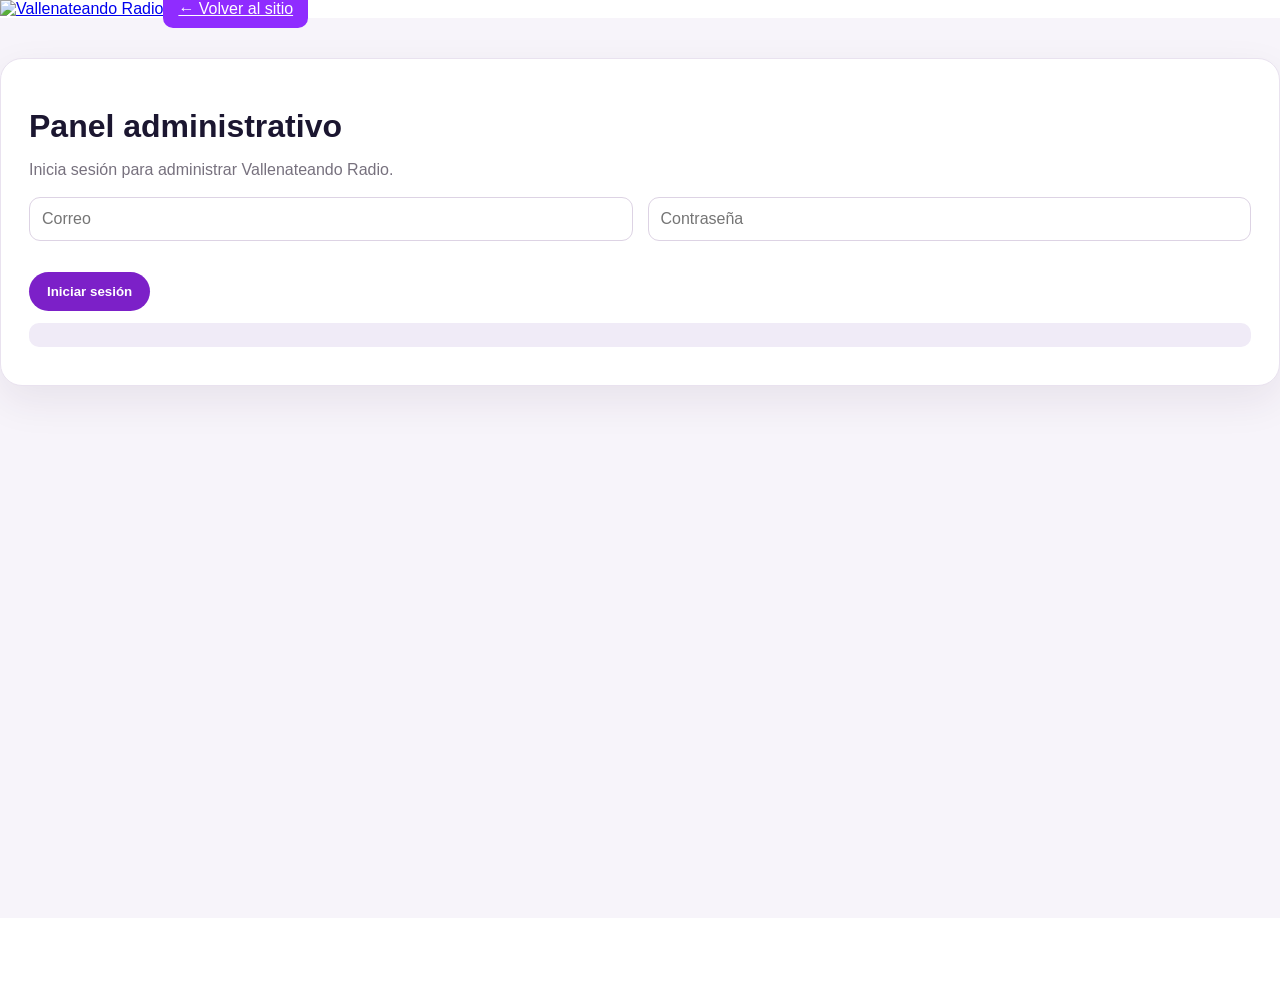
==== commit 7f7bc0d3: "Update admin.html" ====
--- a/admin.html
+++ b/admin.html
@@ -6,7 +6,7 @@
 <link rel="icon" href="https://i.ibb.co/fd1KBpkp/IMG-20260917-WA0016-removebg-preview.png">
 <link rel="stylesheet" href="styles.css">
 <style>
-.admin-page{background:#f7f4fa;min-height:100vh;padding:40px 0 80px}.admin-box{background:#fff;border:1px solid #e9e2ef;border-radius:22px;padding:28px;box-shadow:0 15px 40px rgba(50,25,70,.08);margin-bottom:22px}.admin-box h2{margin-bottom:18px}.form-grid{display:grid;grid-template-columns:repeat(2,1fr);gap:15px}.form-grid .full{grid-column:1/-1}.admin-box input,.admin-box textarea,.admin-box select{width:100%;padding:12px;border:1px solid #ddd3e4;border-radius:11px;background:#fff}.admin-box textarea{min-height:120px;resize:vertical}.admin-actions{display:flex;gap:10px;flex-wrap:wrap;margin-top:16px}.admin-btn{border:0;border-radius:999px;padding:12px 18px;background:#7c20c8;color:#fff;font-weight:800;cursor:pointer}.admin-btn.secondary{background:#eee7f2;color:#54216d}.admin-list{display:grid;gap:10px}.admin-row{display:flex;justify-content:space-between;gap:15px;align-items:center;padding:15px;border:1px solid #e9e2ef;border-radius:14px}.hidden{display:none}@media(max-width:700px){.form-grid{grid-template-columns:1fr}.form-grid .full{grid-column:auto}.admin-row{align-items:flex-start;flex-direction:column}}
+.admin-page{background:#f7f4fa;min-height:100vh;padding:40px 0 90px}.admin-box{background:#fff;border:1px solid #e9e2ef;border-radius:22px;padding:28px;box-shadow:0 15px 40px rgba(50,25,70,.08);margin-bottom:22px}.admin-box h1,.admin-box h2{margin-bottom:10px}.admin-box>p{color:#77717e}.form-grid{display:grid;grid-template-columns:repeat(2,1fr);gap:15px}.form-grid .full{grid-column:1/-1}.admin-box input,.admin-box textarea,.admin-box select{width:100%;padding:12px;border:1px solid #ddd3e4;border-radius:11px;background:#fff}.admin-box textarea{min-height:120px;resize:vertical}.admin-actions{display:flex;gap:10px;flex-wrap:wrap;margin-top:16px}.admin-btn{border:0;border-radius:999px;padding:12px 18px;background:#7c20c8;color:#fff;font-weight:800;cursor:pointer}.admin-btn.secondary{background:#eee7f2;color:#54216d}.admin-btn.danger{background:#fee7ef;color:#a3214b}.admin-list{display:grid;gap:10px;margin-top:20px}.admin-row{display:flex;justify-content:space-between;gap:15px;align-items:center;padding:15px;border:1px solid #e9e2ef;border-radius:14px}.admin-news-row{display:grid;grid-template-columns:100px 1fr auto;gap:15px;align-items:center}.admin-news-row img{width:100px;height:75px;object-fit:cover;border-radius:10px;background:#eee}.file-help{font-size:12px;color:#77717e;margin-top:6px}.form-title{display:flex;justify-content:space-between;align-items:center;gap:15px}.hidden{display:none}.message{margin-top:12px;font-weight:700}.preview{max-width:180px;max-height:110px;border-radius:12px;display:none;margin-top:8px}@media(max-width:700px){.form-grid{grid-template-columns:1fr}.form-grid .full{grid-column:auto}.admin-row,.admin-news-row{align-items:flex-start;flex-direction:column}.admin-news-row{display:flex}.admin-news-row img{width:100%;height:170px}.admin-actions .admin-btn{width:100%}}
 </style>
 <script src="https://cdn.jsdelivr.net/npm/@supabase/supabase-js@2"></script>
 <script src="config.js"></script>
@@ -16,13 +16,27 @@
 <main class="admin-page"><div class="section-container">
 <div id="loginBox" class="admin-box">
 <h1>Panel administrativo</h1><p>Inicia sesión para administrar Vallenateando Radio.</p>
-<form id="loginForm" class="form-grid" style="margin-top:18px"><input id="email" type="email" placeholder="Correo" required><input id="password" type="password" placeholder="Contraseña" required><div class="full admin-actions"><button class="admin-btn" type="submit">Iniciar sesión</button></div></form><p id="loginMsg"></p>
+<form id="loginForm" class="form-grid" style="margin-top:18px"><input id="email" type="email" placeholder="Correo" required><input id="password" type="password" placeholder="Contraseña" required><div class="full admin-actions"><button class="admin-btn" type="submit">Iniciar sesión</button></div></form><p id="loginMsg" class="message"></p>
 </div>
 <div id="panel" class="hidden">
-<div class="admin-box"><div style="display:flex;justify-content:space-between;gap:15px;align-items:center;flex-wrap:wrap"><div><h1>Administración</h1><p>Noticias, programación y publicidad.</p></div><button id="logout" class="admin-btn secondary">Cerrar sesión</button></div></div>
-<div class="admin-box"><h2>Programación</h2><form id="programForm" class="form-grid"><input type="date" id="pFecha" required><input type="text" id="pTitulo" placeholder="Nombre del programa" required><input type="time" id="pInicio" required><input type="time" id="pFin" required><textarea id="pDesc" class="full" placeholder="Descripción"></textarea><div class="full admin-actions"><button class="admin-btn">Guardar programa</button></div></form><div id="programList" class="admin-list"></div></div>
-<div class="admin-box"><h2>Noticias</h2><form id="newsForm" class="form-grid"><input type="text" id="nTitulo" placeholder="Título" required><input type="text" id="nCategoria" placeholder="Categoría"><input type="url" id="nImagen" placeholder="URL de imagen"><textarea id="nResumen" class="full" placeholder="Resumen"></textarea><textarea id="nContenido" class="full" placeholder="Contenido de la noticia"></textarea><input type="url" id="nVideo" class="full" placeholder="URL de video (opcional)"><div class="full admin-actions"><button class="admin-btn">Publicar noticia</button></div></form><div id="newsList" class="admin-list"></div></div>
-<div class="admin-box"><h2>Publicidad</h2><form id="adForm" class="form-grid"><input type="text" id="aTitulo" placeholder="Título" required><input type="url" id="aImagen" placeholder="URL de imagen"><textarea id="aDesc" class="full" placeholder="Descripción"></textarea><div class="full admin-actions"><button class="admin-btn">Publicar publicidad</button></div></form><div id="adList" class="admin-list"></div></div>
+<div class="admin-box"><div style="display:flex;justify-content:space-between;gap:15px;align-items:center;flex-wrap:wrap"><div><h1>Administración</h1><p>Publica y administra el contenido de Vallenateando Radio.</p></div><button id="logout" class="admin-btn secondary">Cerrar sesión</button></div></div>
+<div class="admin-box"><div class="form-title"><div><h2>📅 Programación</h2><p>Programa por fecha y horario.</p></div></div><form id="programForm" class="form-grid" style="margin-top:18px"><input type="date" id="pFecha" required><input type="text" id="pTitulo" placeholder="Nombre del programa" required><input type="time" id="pInicio" required><input type="time" id="pFin" required><textarea id="pDesc" class="full" placeholder="Descripción"></textarea><div class="full admin-actions"><button class="admin-btn">Guardar programa</button></div></form><div id="programList" class="admin-list"></div></div>
+
+<div class="admin-box"><div class="form-title"><div><h2>📰 Montar noticia</h2><p>Publica noticias directamente desde el panel. Puedes subir la imagen desde tu computador.</p></div></div>
+<form id="newsForm" class="form-grid" style="margin-top:18px">
+<input type="hidden" id="nId">
+<input type="text" id="nTitulo" placeholder="Título de la noticia" required>
+<input type="text" id="nCategoria" placeholder="Categoría (Seguridad, Política, etc.)">
+<textarea id="nResumen" class="full" placeholder="Resumen o entradilla de la noticia"></textarea>
+<textarea id="nContenido" class="full" placeholder="Contenido completo de la noticia" required></textarea>
+<input type="url" id="nVideo" class="full" placeholder="URL de video (opcional)">
+<div class="full"><label for="nImagenFile"><strong>Imagen de la noticia</strong></label><input id="nImagenFile" type="file" accept="image/*"><div class="file-help">JPG, PNG o WEBP. La imagen se guardará en Supabase Storage.</div><img id="newsPreview" class="preview" alt="Vista previa"></div>
+<input type="hidden" id="nImagen">
+<div class="full admin-actions"><button id="newsSubmit" class="admin-btn" type="submit">📰 Publicar noticia</button><button id="newsCancel" class="admin-btn secondary hidden" type="button">Cancelar edición</button></div>
+<p id="newsMsg" class="message"></p>
+</form><div id="newsList" class="admin-list"></div></div>
+
+<div class="admin-box"><div class="form-title"><div><h2>📢 Publicidad</h2><p>Administra los espacios comerciales.</p></div></div><form id="adForm" class="form-grid" style="margin-top:18px"><input type="text" id="aTitulo" placeholder="Título" required><input type="url" id="aImagen" placeholder="URL de imagen"><textarea id="aDesc" class="full" placeholder="Descripción"></textarea><div class="full admin-actions"><button class="admin-btn">Publicar publicidad</button></div></form><div id="adList" class="admin-list"></div></div>
 </div></div></main>
 <script src="supabase.js"></script><script src="admin.js"></script>
 </body></html>
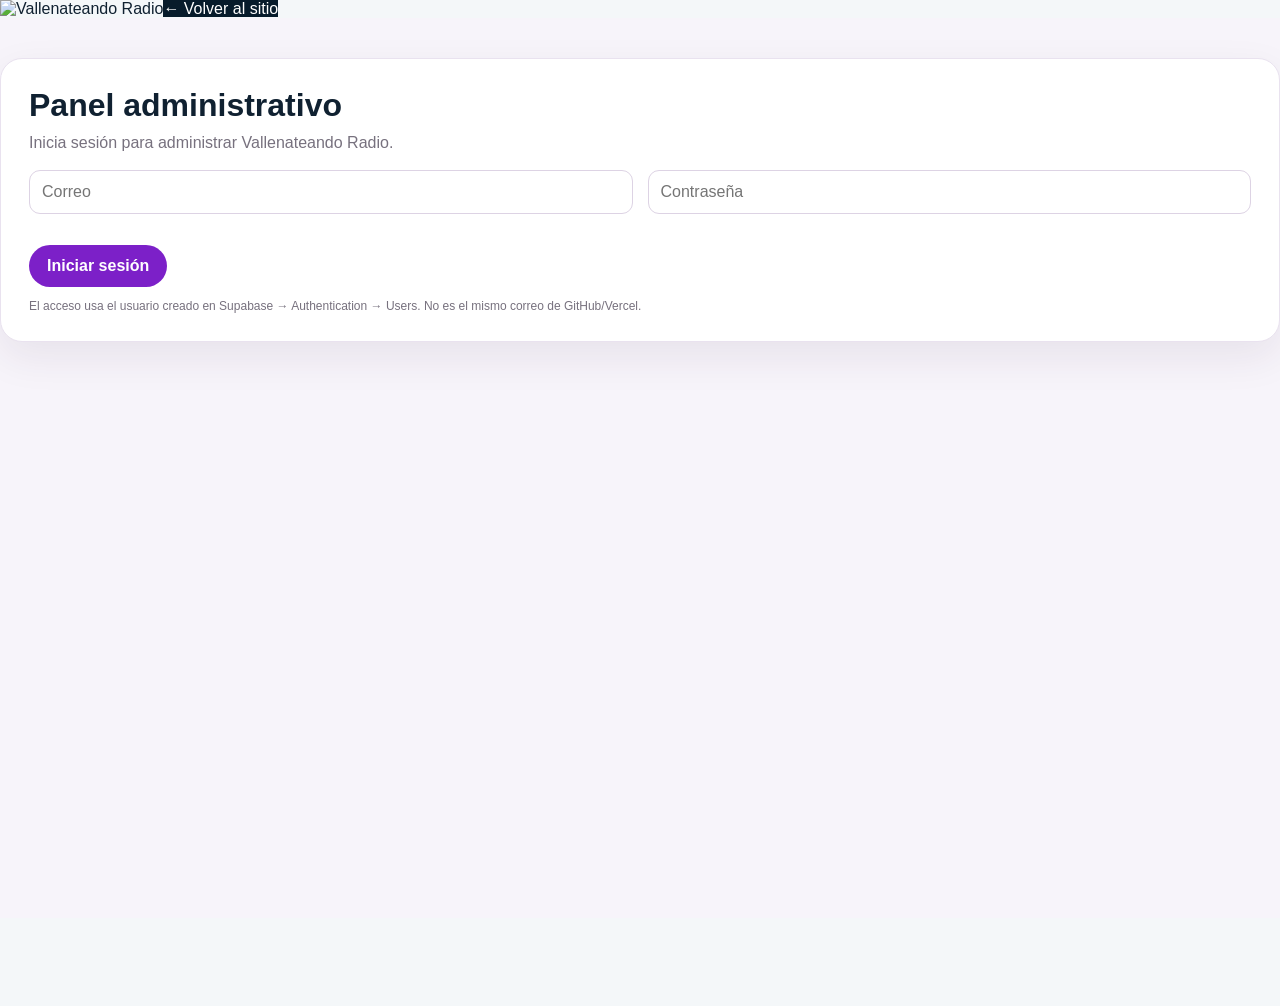
==== commit 75880b44: "Add files via upload" ====
--- a/admin.html
+++ b/admin.html
@@ -3,7 +3,7 @@
 <head>
 <meta charset="UTF-8"><meta name="viewport" content="width=device-width,initial-scale=1.0">
 <title>Administración | Vallenateando Radio</title>
-<link rel="icon" href="https://i.ibb.co/fd1KBpkp/IMG-20260917-WA0016-removebg-preview.png">
+<link rel="icon" href="https://i.ibb.co/PZ0HGV8f/679447344-122207733584050358-5105386293512261086-n.jpg">
 <link rel="stylesheet" href="styles.css">
 <style>
 .admin-page{background:#f7f4fa;min-height:100vh;padding:40px 0 90px}.admin-box{background:#fff;border:1px solid #e9e2ef;border-radius:22px;padding:28px;box-shadow:0 15px 40px rgba(50,25,70,.08);margin-bottom:22px}.admin-box h1,.admin-box h2{margin-bottom:10px}.admin-box>p{color:#77717e}.form-grid{display:grid;grid-template-columns:repeat(2,1fr);gap:15px}.form-grid .full{grid-column:1/-1}.admin-box input,.admin-box textarea,.admin-box select{width:100%;padding:12px;border:1px solid #ddd3e4;border-radius:11px;background:#fff}.admin-box textarea{min-height:120px;resize:vertical}.admin-actions{display:flex;gap:10px;flex-wrap:wrap;margin-top:16px}.admin-btn{border:0;border-radius:999px;padding:12px 18px;background:#7c20c8;color:#fff;font-weight:800;cursor:pointer}.admin-btn.secondary{background:#eee7f2;color:#54216d}.admin-btn.danger{background:#fee7ef;color:#a3214b}.admin-list{display:grid;gap:10px;margin-top:20px}.admin-row{display:flex;justify-content:space-between;gap:15px;align-items:center;padding:15px;border:1px solid #e9e2ef;border-radius:14px}.admin-news-row{display:grid;grid-template-columns:100px 1fr auto;gap:15px;align-items:center}.admin-news-row img{width:100px;height:75px;object-fit:cover;border-radius:10px;background:#eee}.file-help{font-size:12px;color:#77717e;margin-top:6px}.form-title{display:flex;justify-content:space-between;align-items:center;gap:15px}.hidden{display:none}.message{margin-top:12px;font-weight:700}.preview{max-width:180px;max-height:110px;border-radius:12px;display:none;margin-top:8px}@media(max-width:700px){.form-grid{grid-template-columns:1fr}.form-grid .full{grid-column:auto}.admin-row,.admin-news-row{align-items:flex-start;flex-direction:column}.admin-news-row{display:flex}.admin-news-row img{width:100%;height:170px}.admin-actions .admin-btn{width:100%}}
@@ -12,11 +12,12 @@
 <script src="config.js"></script>
 </head>
 <body>
-<header class="main-header"><div class="header-container"><a href="index.html" class="brand"><img class="brand-logo" src="https://i.ibb.co/fd1KBpkp/IMG-20260917-WA0016-removebg-preview.png" alt="Vallenateando Radio"></a><a class="login-link" href="index.html">← Volver al sitio</a></div></header>
+<header class="main-header"><div class="header-container"><a href="index.html" class="brand"><img class="brand-logo" src="https://i.ibb.co/PZ0HGV8f/679447344-122207733584050358-5105386293512261086-n.jpg" alt="Vallenateando Radio"></a><a class="login-link" href="index.html">← Volver al sitio</a></div></header>
 <main class="admin-page"><div class="section-container">
 <div id="loginBox" class="admin-box">
 <h1>Panel administrativo</h1><p>Inicia sesión para administrar Vallenateando Radio.</p>
 <form id="loginForm" class="form-grid" style="margin-top:18px"><input id="email" type="email" placeholder="Correo" required><input id="password" type="password" placeholder="Contraseña" required><div class="full admin-actions"><button class="admin-btn" type="submit">Iniciar sesión</button></div></form><p id="loginMsg" class="message"></p>
+<p class="file-help">El acceso usa el usuario creado en Supabase → Authentication → Users. No es el mismo correo de GitHub/Vercel.</p>
 </div>
 <div id="panel" class="hidden">
 <div class="admin-box"><div style="display:flex;justify-content:space-between;gap:15px;align-items:center;flex-wrap:wrap"><div><h1>Administración</h1><p>Publica y administra el contenido de Vallenateando Radio.</p></div><button id="logout" class="admin-btn secondary">Cerrar sesión</button></div></div>
--- a/styles.css
+++ b/styles.css
@@ -1,602 +1,16 @@
-*{box-sizing:border-box}html{scroll-behavior:smooth}body{margin:0;font-family:Arial,Helvetica,sans-serif;color:#1b1630;background:#fff;padding-bottom:88px}.container{width:min(1180px,92%);margin:auto}.site-header{position:sticky;top:0;z-index:20;background:#fff;border-bottom:1px solid #eee}.nav-wrap{min-height:76px;display:flex;align-items:center;justify-content:space-between;gap:25px}.brand img{width:180px;height:58px;object-fit:contain}.site-header nav{display:flex;align-items:center;gap:22px}.site-header nav a{color:#272033;text-decoration:none;font-weight:700}.login-link{background:#8f2cff;color:#fff!important;padding:11px 15px;border-radius:10px}.menu-btn{display:none;background:none;border:0;font-size:28px}.hero{background:linear-gradient(135deg,#7418d9,#b833ff);color:#fff;padding:70px 0 65px}.hero-grid{display:grid;grid-template-columns:1.4fr .6fr;align-items:center;gap:40px}.hero h1{font-size:clamp(40px,6vw,72px);margin:15px 0 10px}.hero p{font-size:20px;max-width:650px;opacity:.94}.live-pill,.mini-live{font-size:12px;font-weight:900;letter-spacing:.8px}.primary-btn{margin-top:18px;border:0;border-radius:30px;padding:15px 23px;background:#fff;color:#7b20d7;font-size:16px;font-weight:800;cursor:pointer}.hero-card{min-height:260px;border-radius:28px;background:#fff2;display:grid;place-items:center}.hero-card img{width:min(270px,80%);max-height:230px;object-fit:contain}.section{padding:65px 0}.section.alt{background:#f7f5fa}.section-head{display:flex;justify-content:space-between;align-items:end;gap:20px;margin-bottom:25px}.eyebrow{font-size:12px;font-weight:900;letter-spacing:2px;color:#8f2cff}.section h2{font-size:34px;margin:7px 0 0}.section-head input{padding:12px;border:1px solid #ddd;border-radius:10px}.schedule-list{display:grid;gap:12px}.schedule-item{display:grid;grid-template-columns:180px 1fr auto;gap:20px;align-items:center;background:#fff;border:1px solid #ece7f3;border-radius:15px;padding:18px;box-shadow:0 5px 18px #00000008}.schedule-time{font-weight:800;color:#8f2cff}.schedule-title{font-size:18px;font-weight:800}.schedule-desc{font-size:13px;color:#777;margin-top:5px}.schedule-item img{width:65px;height:65px;border-radius:12px;object-fit:cover}.news-grid{display:grid;grid-template-columns:repeat(3,1fr);gap:22px}.news-card{background:#fff;border-radius:18px;overflow:hidden;box-shadow:0 8px 25px #0000000c}.news-card img{width:100%;height:210px;object-fit:cover}.news-body{padding:18px}.news-body h3{margin:5px 0 9px;font-size:20px}.news-body p{color:#666;line-height:1.5}.news-date{font-size:12px;color:#8f2cff;font-weight:800}.news-body a{color:#8f2cff;font-weight:800;text-decoration:none}.ads-grid{display:grid;grid-template-columns:repeat(2,1fr);gap:20px}.ad-card img{width:100%;max-height:260px;object-fit:cover;border-radius:16px}.contact-card{background:#f4effa;border-radius:25px;padding:35px;display:flex;justify-content:space-between;gap:25px;align-items:center}.socials{display:flex;flex-wrap:wrap;gap:10px}.socials a{background:#fff;border-radius:10px;padding:11px 15px;text-decoration:none;color:#5d25a2;font-weight:700}.footer{background:#17111f;color:#ddd;padding:24px 0}.footer-inner{display:flex;justify-content:space-between;gap:20px;font-size:14px}.player-bar{position:fixed;left:0;right:0;bottom:0;z-index:100;background:linear-gradient(90deg,#7d19dc,#a72bff);color:#fff;min-height:78px;display:grid;grid-template-columns:1fr 70px 300px 45px;gap:18px;align-items:center;padding:10px 25px;box-shadow:0 -5px 25px #0003}.player-now{display:flex;align-items:center;gap:10px;min-width:0}.player-now span:last-child{white-space:nowrap;overflow:hidden;text-overflow:ellipsis}.play-circle{width:52px;height:52px;border:0;border-radius:50%;background:#fff;color:#8f2cff;font-size:22px;cursor:pointer}.player-controls{display:flex;align-items:center;gap:10px}.player-controls input{width:100%;accent-color:#fff}.more-btn{border:0;background:none;color:#fff;font-size:28px;cursor:pointer}.empty{padding:25px;background:#f5f3f7;border-radius:14px;color:#777}.admin-body{background:#f7f5fa}.admin-wrap{width:min(1200px,94%);margin:35px auto}.admin-top{display:flex;justify-content:space-between;align-items:center;gap:15px;margin-bottom:25px}.admin-panel{background:#fff;border-radius:18px;padding:24px;box-shadow:0 8px 30px #0000000c;margin-bottom:22px}.form-grid{display:grid;grid-template-columns:repeat(2,1fr);gap:14px}.form-grid .full{grid-column:1/-1}label{display:grid;gap:7px;font-weight:700;font-size:14px}input,textarea,select{font:inherit;padding:11px;border:1px solid #ddd;border-radius:9px;background:#fff}textarea{min-height:110px;resize:vertical}.btn{border:0;border-radius:9px;padding:11px 16px;font-weight:800;cursor:pointer}.btn.primary{background:#8f2cff;color:#fff}.btn.danger{background:#ffe9e9;color:#b40000}.btn.secondary{background:#eee}.table-wrap{overflow:auto}.admin-table{width:100%;border-collapse:collapse}.admin-table th,.admin-table td{padding:12px;border-bottom:1px solid #eee;text-align:left;vertical-align:top}.actions{display:flex;gap:7px;flex-wrap:wrap}.hidden{display:none!important}.auth-box{max-width:450px;margin:80px auto}.message{padding:12px;border-radius:10px;background:#f0ebf7;margin:10px 0}@media(max-width:800px){.site-header nav{display:none;position:absolute;left:0;right:0;top:76px;background:#fff;padding:15px;flex-direction:column;align-items:stretch}.site-header nav.open{display:flex}.menu-btn{display:block}.hero-grid{grid-template-columns:1fr}.hero-card{min-height:190px}.news-grid,.ads-grid{grid-template-columns:1fr}.schedule-item{grid-template-columns:1fr auto}.schedule-item img{display:none}.player-bar{grid-template-columns:1fr 55px 100px 25px;padding:9px 10px;gap:8px;min-height:68px}.player-now{font-size:12px;display:block}.player-now strong{margin:0 4px}.player-controls span{display:none}.footer-inner{display:block;text-align:center;line-height:1.8}.form-grid{grid-template-columns:1fr}.form-grid .full{grid-column:auto}.contact-card{display:block}.socials{margin-top:20px}}
-/* =====================================================
-   LOGIN VALLENATEANDO RADIO
-===================================================== */
 
-.login-page {
-    min-height: 100vh;
-    margin: 0;
-    padding: 0;
-    background:
-        linear-gradient(
-            135deg,
-            #6817bd,
-            #a329f4,
-            #7419d5
-        );
-
-    display: flex;
-    align-items: center;
-    justify-content: center;
-}
-
-
-.login-container {
-    width: 100%;
-    padding: 30px 20px;
-}
-
-
-.login-card {
-    width: min(440px, 100%);
-    margin: auto;
-
-    background: #ffffff;
-
-    border-radius: 24px;
-
-    padding: 40px;
-
-    box-shadow:
-        0 25px 70px rgba(0, 0, 0, .25);
-
-    text-align: center;
-}
-
-
-.login-logo img {
-    width: 190px;
-    height: 120px;
-
-    object-fit: contain;
-
-    margin-bottom: 10px;
-}
-
-
-.login-title span {
-    color: #8b24df;
-
-    font-size: 12px;
-
-    font-weight: 900;
-
-    letter-spacing: 2px;
-}
-
-
-.login-title h1 {
-    margin: 8px 0 5px;
-
-    font-size: 32px;
-
-    color: #20172b;
-}
-
-
-.login-title p {
-    margin: 0 0 30px;
-
-    color: #777;
-}
-
-
-.input-group {
-    text-align: left;
-
-    margin-bottom: 20px;
-}
-
-
-.input-group label {
-    display: block;
-
-    margin-bottom: 8px;
-
-    font-size: 14px;
-
-    font-weight: 700;
-
-    color: #30233b;
-}
-
-
-.input-group input {
-    width: 100%;
-
-    height: 50px;
-
-    padding: 0 15px;
-
-    border: 1px solid #ddd;
-
-    border-radius: 11px;
-
-    outline: none;
-
-    font-size: 15px;
-
-    background: #fafafa;
-
-    transition: .2s;
-}
-
-
-.input-group input:focus {
-    border-color: #9b28ee;
-
-    background: #fff;
-
-    box-shadow:
-        0 0 0 3px rgba(155, 40, 238, .12);
-}
-
-
-.password-box {
-    position: relative;
-}
-
-
-.password-box input {
-    padding-right: 50px;
-}
-
-
-.password-button {
-    position: absolute;
-
-    right: 8px;
-
-    top: 50%;
-
-    transform: translateY(-50%);
-
-    border: 0;
-
-    background: transparent;
-
-    cursor: pointer;
-
-    font-size: 18px;
-}
-
-
-.login-button {
-    width: 100%;
-
-    height: 52px;
-
-    border: 0;
-
-    border-radius: 12px;
-
-    background:
-        linear-gradient(
-            90deg,
-            #7b1ed2,
-            #a52bf4
-        );
-
-    color: white;
-
-    font-size: 16px;
-
-    font-weight: 800;
-
-    cursor: pointer;
-
-    transition: .2s;
-}
-
-
-.login-button:hover {
-    transform: translateY(-1px);
-
-    box-shadow:
-        0 8px 20px rgba(123, 30, 210, .3);
-}
-
-
-.login-button:disabled {
-    opacity: .7;
-
-    cursor: wait;
-}
-
-
-.login-message {
-    min-height: 22px;
-
-    margin-top: 15px;
-
-    font-size: 14px;
-
-    font-weight: 600;
-}
-
-
-.login-message.error {
-    color: #c62828;
-}
-
-
-.login-message.success {
-    color: #16833a;
-}
-
-
-.back-home {
-    display: inline-block;
-
-    margin-top: 25px;
-
-    color: #7920c9;
-
-    text-decoration: none;
-
-    font-weight: 700;
-
-    font-size: 14px;
-}
-
-
-/* =====================================================
-   PANEL ADMINISTRATIVO
-===================================================== */
-
-.admin-screen {
-    min-height: 100vh;
-
-    background: #f7f5fa;
-}
-
-
-.admin-header {
-    background: white;
-
-    min-height: 75px;
-
-    padding: 10px 5%;
-
-    display: flex;
-
-    align-items: center;
-
-    justify-content: space-between;
-
-    gap: 20px;
-
-    border-bottom: 1px solid #eee;
-
-    position: sticky;
-
-    top: 0;
-
-    z-index: 100;
-}
-
-
-.admin-brand {
-    display: flex;
-
-    align-items: center;
-
-    gap: 15px;
-}
-
-
-.admin-brand img {
-    width: 95px;
-
-    height: 55px;
-
-    object-fit: contain;
-}
-
-
-.admin-brand div {
-    display: flex;
-
-    flex-direction: column;
-}
-
-
-.admin-brand strong {
-    color: #24172d;
-
-    font-size: 16px;
-}
-
-
-.admin-brand span {
-    color: #888;
-
-    font-size: 12px;
-
-    margin-top: 3px;
-}
-
-
-.admin-user {
-    display: flex;
-
-    align-items: center;
-
-    gap: 15px;
-}
-
-
-.admin-user span {
-    color: #666;
-
-    font-size: 13px;
-}
-
-
-.admin-user button {
-    border: 0;
-
-    border-radius: 9px;
-
-    padding: 10px 15px;
-
-    background: #eee8f4;
-
-    color: #6f1ab9;
-
-    font-weight: 800;
-
-    cursor: pointer;
-}
-
-
-.admin-content {
-    width: min(1200px, 92%);
-
-    margin: auto;
-
-    padding: 45px 0 70px;
-}
-
-
-.admin-welcome span,
-.admin-section-title span {
-    color: #8d24d8;
-
-    font-size: 11px;
-
-    font-weight: 900;
-
-    letter-spacing: 2px;
-}
-
-
-.admin-welcome h1 {
-    margin: 7px 0;
-
-    font-size: 38px;
-
-    color: #24172d;
-}
-
-
-.admin-welcome p {
-    color: #777;
-
-    margin-bottom: 35px;
-}
-
-
-.admin-cards {
-    display: grid;
-
-    grid-template-columns:
-        repeat(4, 1fr);
-
-    gap: 18px;
-
-    margin-bottom: 45px;
-}
-
-
-.admin-card {
-    background: white;
-
-    border-radius: 18px;
-
-    padding: 25px;
-
-    text-decoration: none;
-
-    color: inherit;
-
-    border: 1px solid #eee;
-
-    transition: .2s;
-
-    box-shadow:
-        0 8px 25px rgba(0, 0, 0, .04);
-}
-
-
-.admin-card:hover {
-    transform: translateY(-3px);
-
-    border-color: #c78af1;
-
-    box-shadow:
-        0 15px 35px rgba(0, 0, 0, .08);
-}
-
-
-.admin-card-icon {
-    font-size: 30px;
-
-    margin-bottom: 15px;
-}
-
-
-.admin-card h2 {
-    margin: 0 0 8px;
-
-    font-size: 19px;
-}
-
-
-.admin-card p {
-    color: #777;
-
-    font-size: 14px;
-
-    line-height: 1.5;
-
-    margin: 0;
-}
-
-
-.admin-section {
-    background: white;
-
-    border-radius: 20px;
-
-    padding: 30px;
-
-    margin-bottom: 25px;
-
-    box-shadow:
-        0 8px 30px rgba(0, 0, 0, .05);
-}
-
-
-.admin-section-title h2 {
-    margin: 7px 0 20px;
-
-    font-size: 27px;
-}
-
-
-.admin-info-box {
-    background: #f7f0fc;
-
-    border-left: 4px solid #9426e0;
-
-    padding: 15px;
-
-    border-radius: 8px;
-
-    color: #62546d;
-
-    line-height: 1.5;
-}
-
-
-.admin-footer {
-    text-align: center;
-
-    padding: 30px;
-
-    background: #19131f;
-
-    color: #ccc;
-}
-
-
-.admin-footer p {
-    margin: 0 0 5px;
-
-    font-weight: 800;
-}
-
-
-.admin-footer span {
-    font-size: 13px;
-}
-
-
-.hidden {
-    display: none !important;
-}
-
-
-/* =====================================================
-   MÓVIL
-===================================================== */
-
-@media (max-width: 850px) {
-
-    .admin-cards {
-        grid-template-columns:
-            repeat(2, 1fr);
-    }
-
-}
-
-
-@media (max-width: 600px) {
-
-    .login-card {
-        padding: 30px 22px;
-
-        border-radius: 20px;
-    }
-
-
-    .login-title h1 {
-        font-size: 28px;
-    }
-
-
-    .admin-header {
-        padding: 10px 4%;
-
-        align-items: flex-start;
-    }
-
-
-    .admin-brand img {
-        width: 75px;
-    }
-
-
-    .admin-user {
-        flex-direction: column;
-
-        align-items: flex-end;
-
-        gap: 7px;
-    }
-
-
-    .admin-user span {
-        max-width: 130px;
-
-        overflow: hidden;
-
-        text-overflow: ellipsis;
-    }
-
-
-    .admin-cards {
-        grid-template-columns: 1fr;
-    }
-
-
-    .admin-content {
-        width: 94%;
-
-        padding-top: 30px;
-    }
-
-
-    .admin-welcome h1 {
-        font-size: 30px;
-    }
-
-
-    .admin-section {
-        padding: 20px;
-
-        border-radius: 15px;
-    }
-
-}
+:root{--navy:#061b2b;--navy2:#09263a;--cyan:#00b8ee;--cyan2:#008dbe;--bg:#f4f7f9;--text:#102131;--muted:#71808b;--white:#fff;--line:#dce5ea;--shadow:0 8px 24px rgba(3,25,42,.12)}
+*{box-sizing:border-box;margin:0;padding:0}html{scroll-behavior:smooth}body{font-family:Arial,Helvetica,sans-serif;color:var(--text);background:var(--bg);padding-bottom:88px}a{text-decoration:none;color:inherit}button,input,select{font:inherit}
+.top-header{background:#fff;border-bottom:1px solid var(--line);position:sticky;top:0;z-index:1000}.topline{height:25px;background:#071b2b;color:#fff;font-size:9px;display:flex;justify-content:space-between;padding:0 max(15px,calc((100% - 1180px)/2));align-items:center}.head-main{height:64px;width:min(1180px,calc(100% - 36px));margin:auto;display:flex;align-items:center;gap:24px}.brand{margin-right:auto}.brand-logo{width:125px;height:50px;object-fit:contain}.main-nav{display:flex;align-items:center;gap:16px;font-size:11px;font-weight:700}.main-nav a{padding:8px 7px;border-radius:7px}.main-nav a:hover{background:#eef9fc;color:#008bb8}.login-link{background:#071b2b!important;color:#fff!important}.menu-toggle{display:none;border:0;background:#e9f7fb;padding:9px;border-radius:8px}.ticker{height:25px;border-top:1px solid var(--line);display:flex;align-items:center;width:100%;font-size:9px;overflow:hidden}.ticker span{background:#e72525;color:#fff;padding:5px 12px;margin-right:8px;font-weight:800}.ticker div{white-space:nowrap;overflow:hidden;text-overflow:ellipsis}
+.home-main,.news-page,.article-page{width:min(1140px,calc(100% - 36px));margin:auto}.home-title{padding:18px 0 12px}.home-title span,.section-bar span,.news-banner span,.article-kicker{font-size:9px;letter-spacing:1px;font-weight:800;color:#1598bd}.home-title h1{font-size:30px;line-height:1.1;margin:3px 0}.home-title p{font-size:11px;color:var(--muted)}
+.featured-wrap{margin-bottom:28px}.featured-news{display:grid;grid-template-columns:2fr 1fr;gap:10px}.featured-main,.featured-side article{position:relative;background:#071f32;overflow:hidden;border-radius:3px}.featured-main{min-height:390px}.featured-main img{width:100%;height:390px;object-fit:cover;display:block;opacity:.9}.featured-main:after,.featured-side article:after,.news-card img:after{content:"";position:absolute;inset:35% 0 0;background:linear-gradient(transparent,rgba(2,20,33,.98))}.featured-overlay{position:absolute;z-index:2;left:18px;right:18px;bottom:16px;color:#fff}.featured-overlay h2{font-size:28px;line-height:1.03;margin:6px 0}.featured-overlay p{font-size:11px;max-width:680px;color:#dce8ed}.featured-side{display:grid;grid-template-rows:1fr 1fr;gap:10px}.featured-side article{min-height:190px}.featured-side img{width:100%;height:100%;object-fit:cover;display:block;opacity:.9}.featured-side article> a{display:block;height:100%}.featured-side article> a>div{position:absolute;z-index:2;left:12px;right:12px;bottom:11px;color:#fff}.featured-side h3{font-size:17px;line-height:1.05;margin:4px 0}.featured-side small{font-size:8px;color:#c6d5dc}
+.section-bar{display:flex;justify-content:space-between;align-items:end;border-bottom:1px solid var(--line);padding-bottom:8px;margin-bottom:12px}.section-bar h2{font-size:22px;line-height:1.05;margin:2px 0}.section-bar p{font-size:10px;color:var(--muted)}.section-bar>a{font-size:9px;font-weight:800;color:#008db9}
+.latest-section,.category-section{padding:12px 0 28px}.latest-grid{display:grid;grid-template-columns:repeat(5,1fr);gap:8px;overflow:hidden}.news-grid{display:grid;grid-template-columns:repeat(3,1fr);gap:12px}.news-card{background:var(--navy);color:#fff;border-radius:9px;overflow:hidden;box-shadow:var(--shadow);border:1px solid #cddbe2}.news-card>a{display:block;height:100%}.news-card img{width:100%;height:185px;object-fit:cover;display:block}.news-card.small img{height:110px}.news-card-body{padding:11px 10px 12px}.news-tag{display:inline-block;background:#05aee1;color:#fff;padding:4px 7px;border-radius:3px;font-size:8px;font-weight:800;text-transform:uppercase}.news-card h3{font-size:16px;line-height:1.08;margin:7px 0 8px}.news-card.small h3{font-size:12px}.news-card p{font-size:9px;color:#c7d6de;line-height:1.35}.card-meta{display:flex;align-items:center;gap:6px;margin-top:13px;font-size:7px;color:#b5c7d0}.card-meta b{color:#04b9ee;margin-right:auto}.card-meta i{border:1px solid #08b6eb;width:18px;height:18px;border-radius:50%;display:grid;place-items:center;font-style:normal;color:#08b6eb;font-size:10px}
+.radio-home{margin:18px 0 35px;background:var(--navy);color:#fff;border-radius:9px;padding:30px 38px;display:flex;align-items:center;justify-content:space-between;overflow:hidden}.radio-home h2{font-size:28px;margin:7px 0}.radio-home p{font-size:12px;color:#c7d6de;margin-bottom:15px}.radio-home img{width:190px;height:150px;object-fit:contain}.cyan-btn{display:inline-block;background:#08b5e9;color:#fff;padding:10px 15px;border-radius:5px;font-size:11px;font-weight:800}
+.news-page{padding:18px 0 45px}.news-banner{background:var(--navy);color:#fff;border-radius:8px;padding:22px 25px;margin-bottom:10px;position:relative;overflow:hidden}.news-banner:after{content:"";position:absolute;width:130px;height:130px;border-radius:50%;right:-50px;top:-65px;background:#0a3047}.news-banner h1{font-size:29px;line-height:1;margin:3px 0}.news-banner p{font-size:10px;color:#b8cbd5}.news-tools{display:flex;gap:8px;margin:8px 0}.search-box{background:#fff;border:1px solid var(--line);border-radius:5px;flex:1;padding:8px 11px;color:#078db9;font-size:12px}.search-box input{border:0;outline:0;width:90%;font-size:11px}.news-tools select{background:#fff;border:1px solid var(--line);border-radius:5px;padding:0 12px;font-size:10px}.category-pills{display:flex;gap:5px;flex-wrap:wrap;margin-bottom:12px}.category-pills button{border:1px solid #d7e2e7;background:#fff;border-radius:20px;padding:5px 9px;font-size:8px;font-weight:800}.category-pills button.active{background:var(--navy);color:#fff}.news-page-grid{grid-template-columns:repeat(3,1fr)}
+.route-hidden{display:none}.article-page{max-width:930px;padding:28px 0 50px}.article-page #article{background:#fff;padding:28px 34px;border:1px solid var(--line);border-radius:8px}.article-page h1{font-size:42px;line-height:1.05;margin:7px 0 8px;color:var(--navy)}.article-date{font-size:10px;color:var(--muted);margin-bottom:18px}.article-image{width:100%;max-height:560px;object-fit:cover;border-radius:5px;display:block}.article-lead{font-size:18px;line-height:1.45;font-weight:700;margin:20px 0 10px}.article-body{font-size:15px;line-height:1.7;color:#263744}.article-video{margin:22px 0}.article-video a{display:inline-block;background:#08afe1;color:#fff;padding:10px 15px;border-radius:5px;font-weight:800}.back-news{display:inline-block;margin-top:25px;color:#008db9;font-weight:800;font-size:11px}
+.empty-state{padding:30px;text-align:center;color:var(--muted);background:#fff;border:1px dashed var(--line);border-radius:8px;grid-column:1/-1}
+.site-footer{min-height:110px;background:#071824;color:#d1dde3;padding:25px max(18px,calc((100% - 1140px)/2));display:flex;justify-content:space-between;align-items:center;font-size:11px}.site-footer div{display:flex;flex-direction:column;gap:3px}.site-footer strong{color:#fff}.site-footer div:last-child{display:block}
+.bottom-player{position:fixed;left:0;right:0;bottom:0;height:78px;background:linear-gradient(100deg,#7b18c9,#a62ddf 55%,#ed45ad);z-index:2000;color:#fff;display:flex;align-items:center;gap:18px;padding:0 max(18px,calc((100% - 1140px)/2));box-shadow:0 -5px 25px rgba(0,0,0,.2)}.bottom-player-info{display:flex;align-items:center;gap:10px;min-width:0;margin-right:auto}.bottom-player-info img{width:53px;height:53px;border-radius:50%;object-fit:contain;background:#fff}.bottom-player-info small{display:block;font-size:8px;font-weight:800;opacity:.8}.bottom-player-info strong{display:block;font-size:12px;white-space:nowrap;overflow:hidden;text-overflow:ellipsis;max-width:260px}.player-play{width:56px;height:56px;border-radius:50%;border:0;background:#fff;color:#8120ca;font-size:21px;cursor:pointer}.volume-container{display:flex;align-items:center;gap:6px}.volume-container input{width:100px}.player-options{background:transparent;border:0;color:#fff;font-size:24px;cursor:pointer}
+@media(max-width:850px){.main-nav{display:none}.main-nav.open{display:flex;position:absolute;top:89px;left:12px;right:12px;background:#fff;box-shadow:var(--shadow);padding:12px;flex-direction:column;align-items:stretch;gap:3px;border-radius:8px}.menu-toggle{display:block}.featured-news{grid-template-columns:1fr}.featured-side{grid-template-columns:1fr 1fr;grid-template-rows:none}.featured-side article{min-height:160px}.latest-grid{grid-template-columns:repeat(2,1fr)}.news-grid,.news-page-grid{grid-template-columns:repeat(2,1fr)}.featured-main{min-height:330px}.featured-main img{height:330px}.radio-home img{width:130px}.head-main{height:64px}.topline div:last-child{display:none}}
+@media(max-width:560px){body{padding-bottom:76px}.topline{font-size:8px}.head-main{width:calc(100% - 20px)}.brand-logo{width:110px}.home-main,.news-page,.article-page{width:calc(100% - 20px)}.home-title h1{font-size:25px}.featured-main,.featured-main img{height:280px;min-height:280px}.featured-overlay h2{font-size:23px}.featured-side{grid-template-columns:1fr}.featured-side article{height:170px}.latest-grid,.news-grid,.news-page-grid{grid-template-columns:1fr 1fr;gap:7px}.news-card img{height:130px}.news-card-body{padding:8px}.news-card h3{font-size:13px}.news-card p{display:none}.card-meta{margin-top:8px}.news-tools{flex-direction:column}.news-tools select{height:34px}.article-page #article{padding:18px}.article-page h1{font-size:30px}.article-lead{font-size:16px}.article-body{font-size:14px}.radio-home{padding:22px}.radio-home h2{font-size:22px}.radio-home img{display:none}.bottom-player{height:70px;gap:8px}.volume-container{display:none}.player-options{font-size:20px}.bottom-player-info strong{max-width:150px}}
